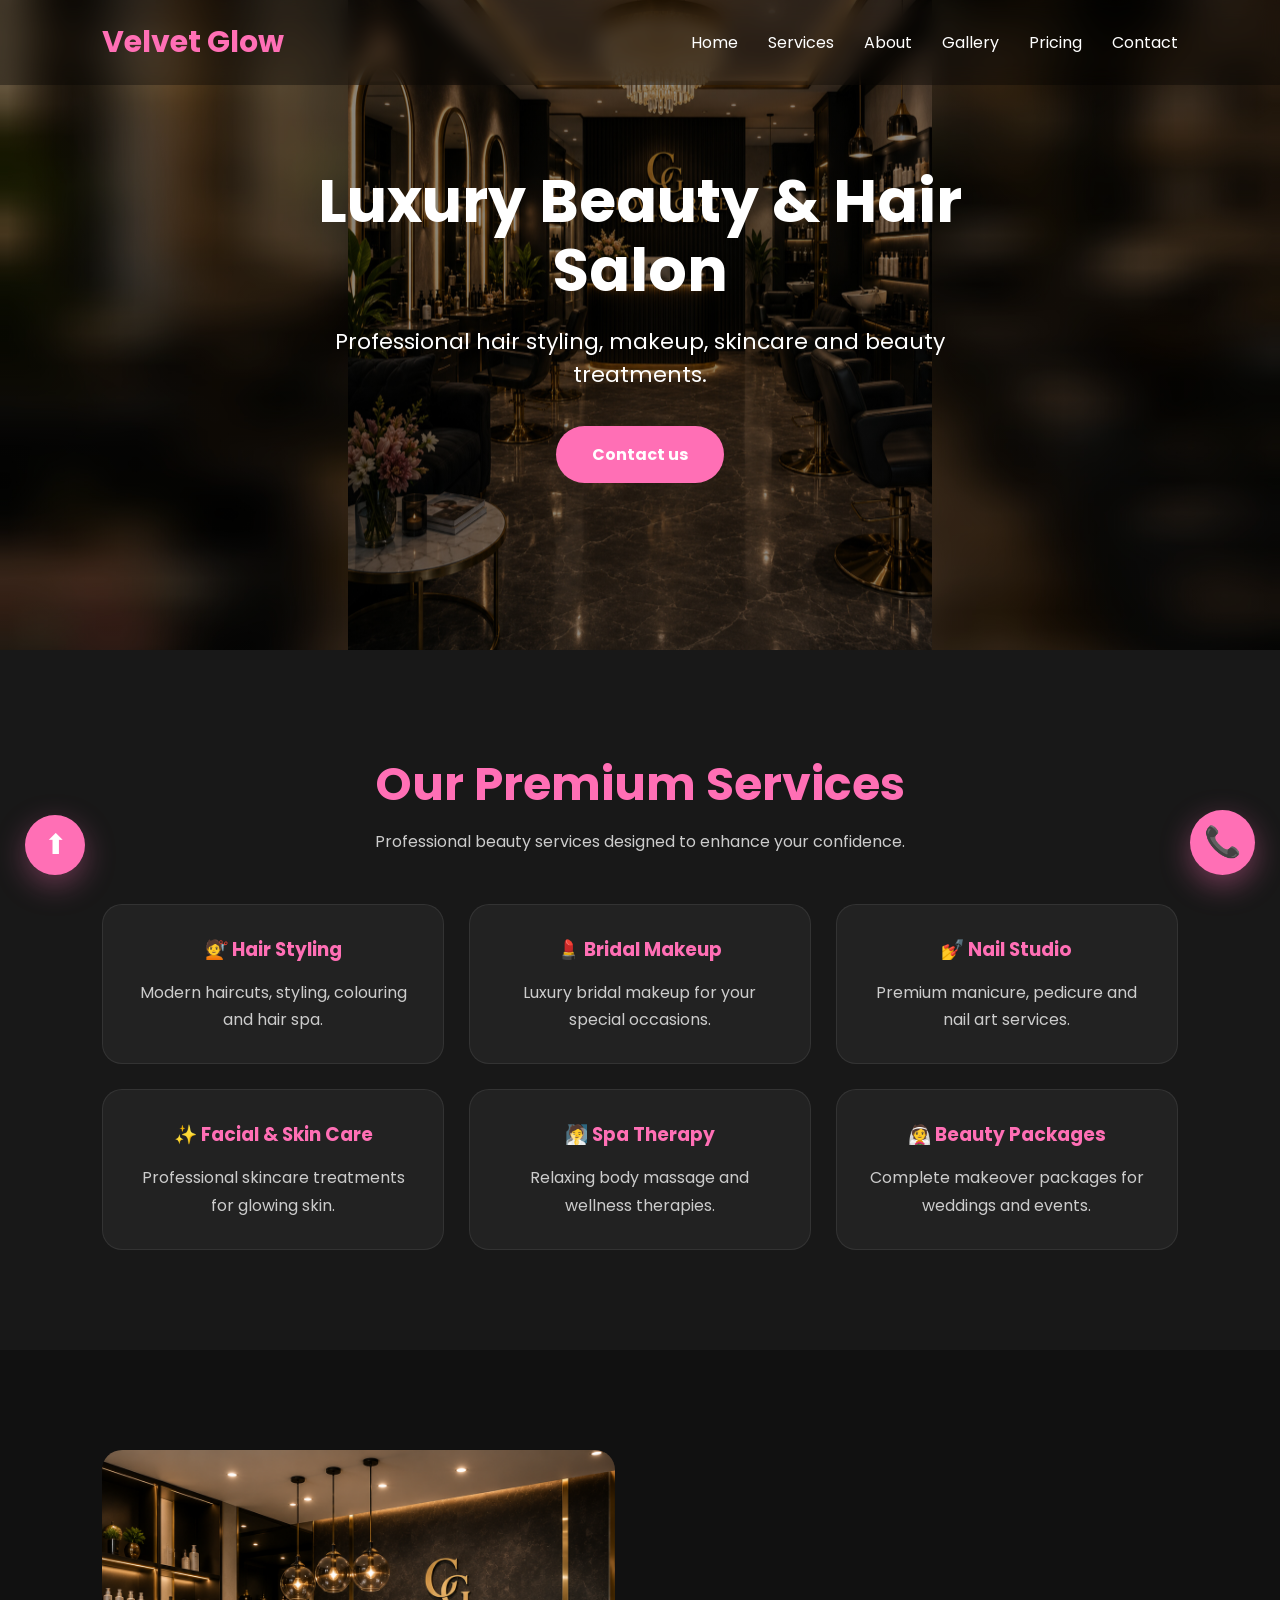
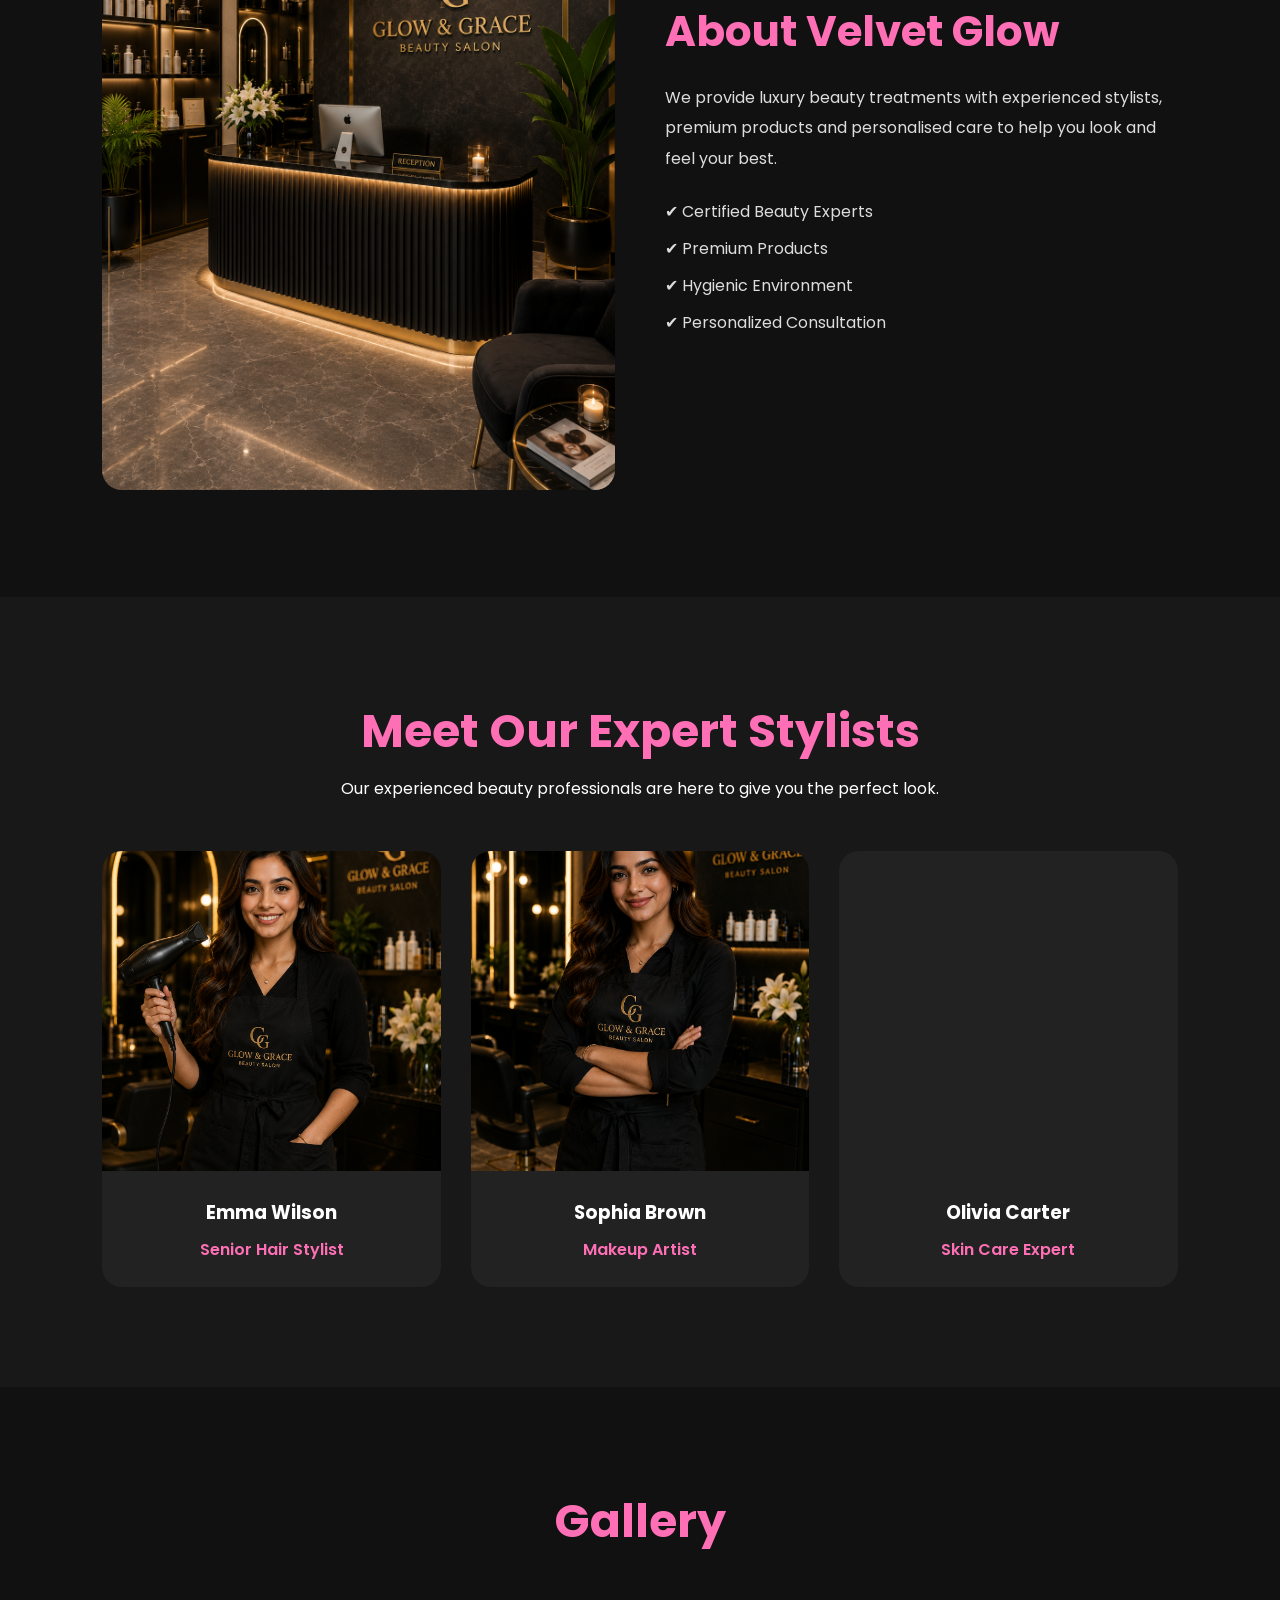
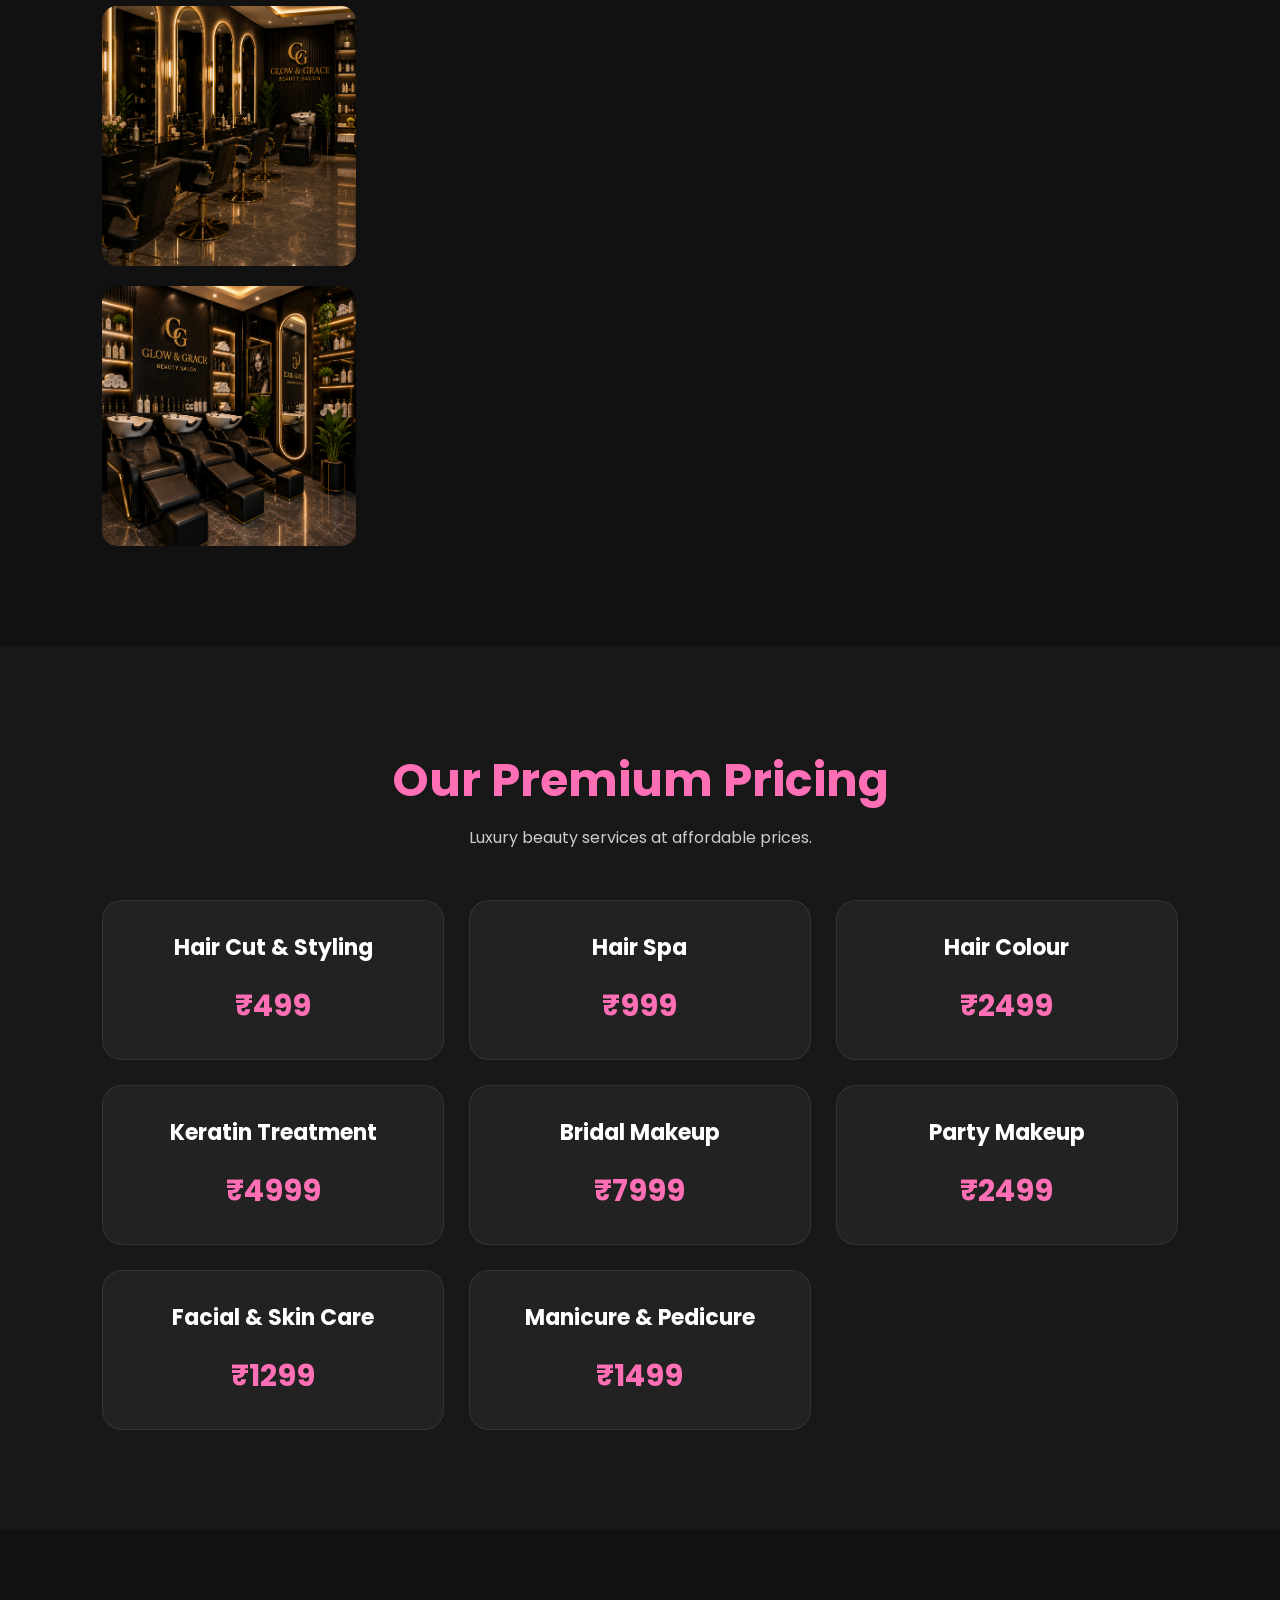
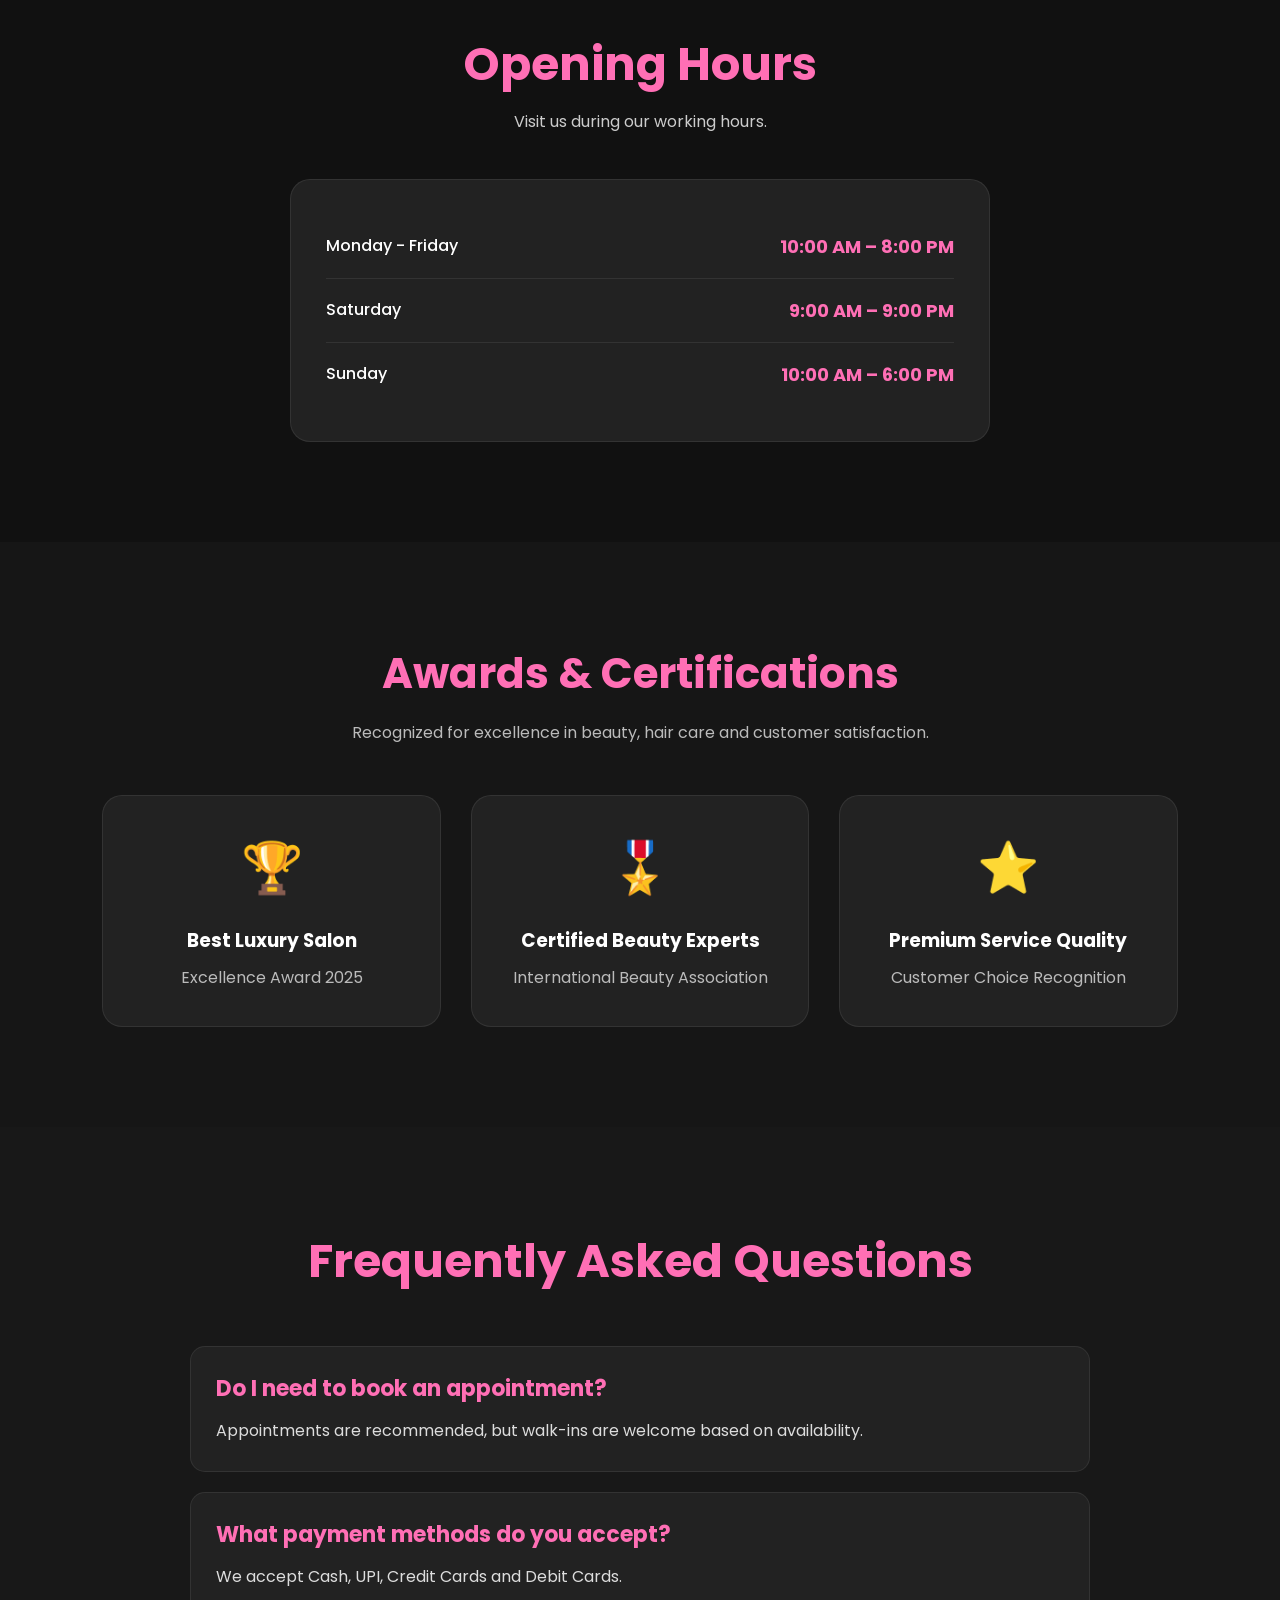
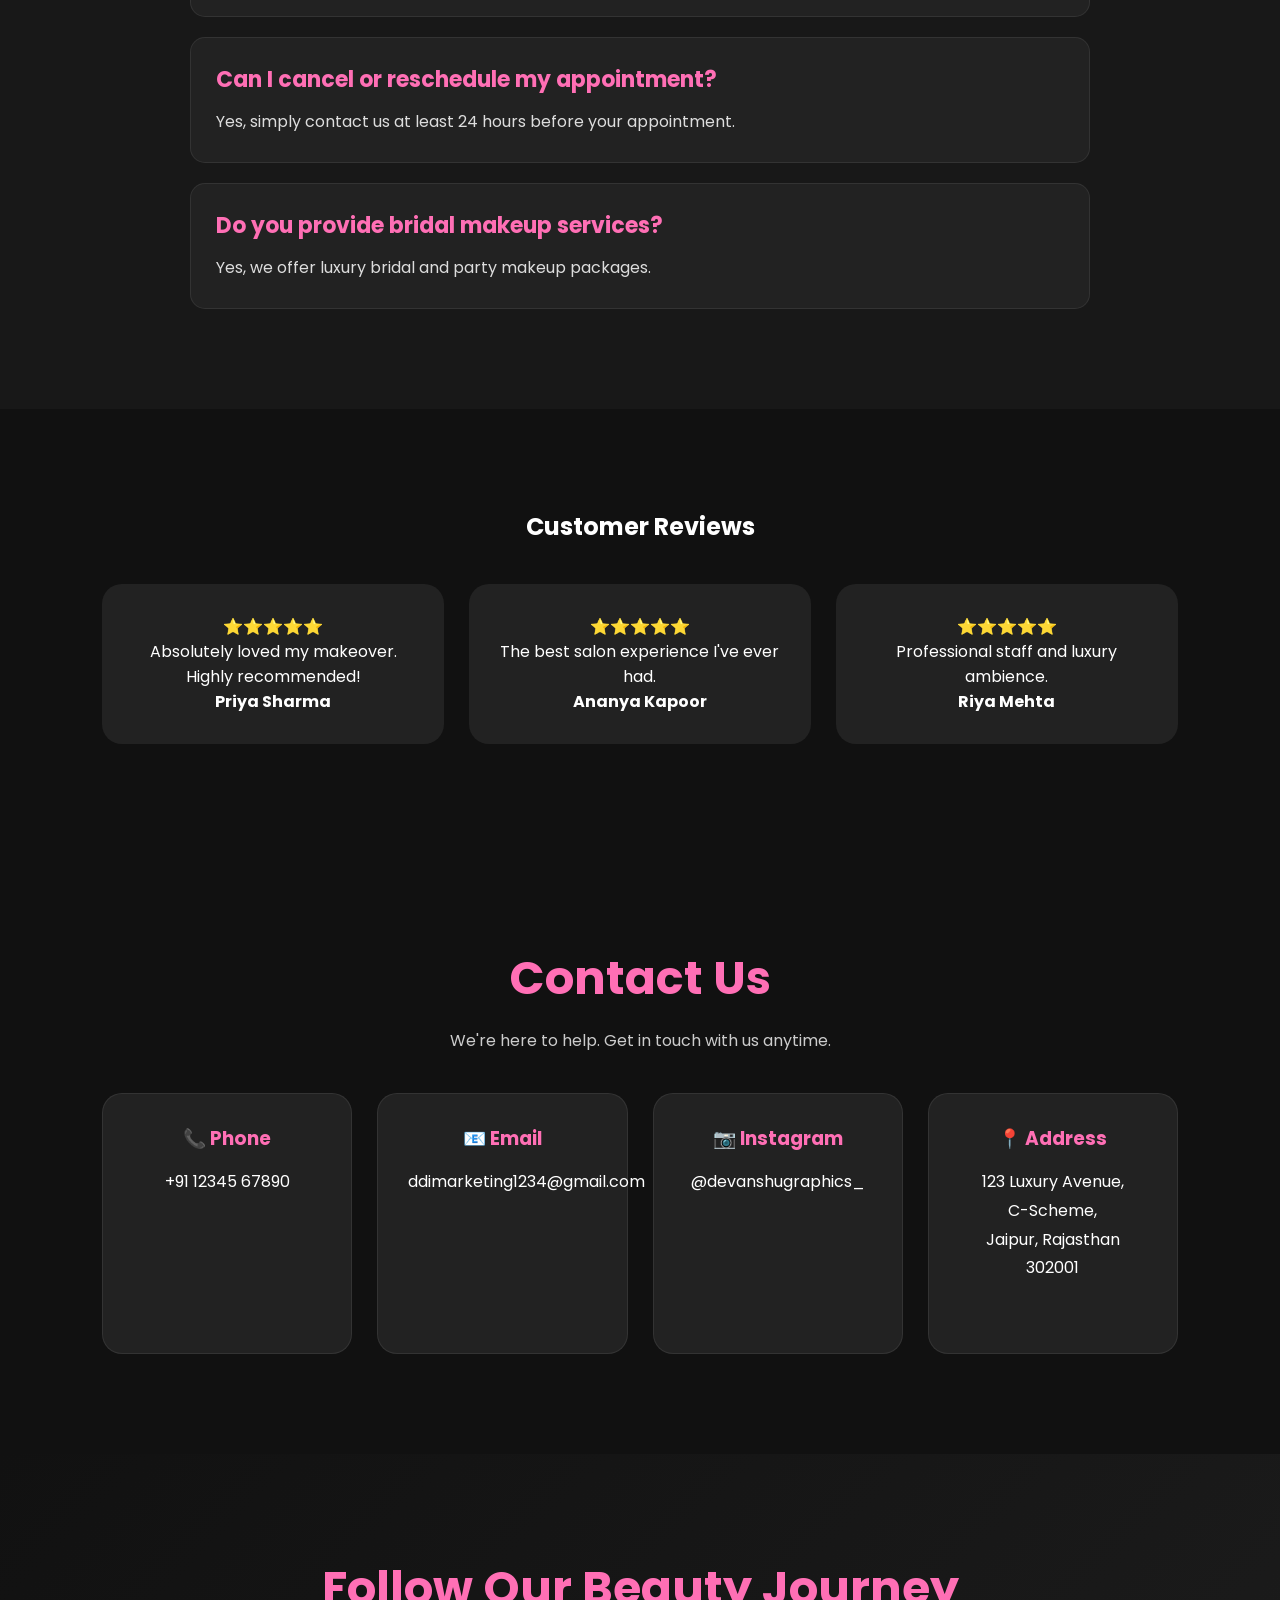
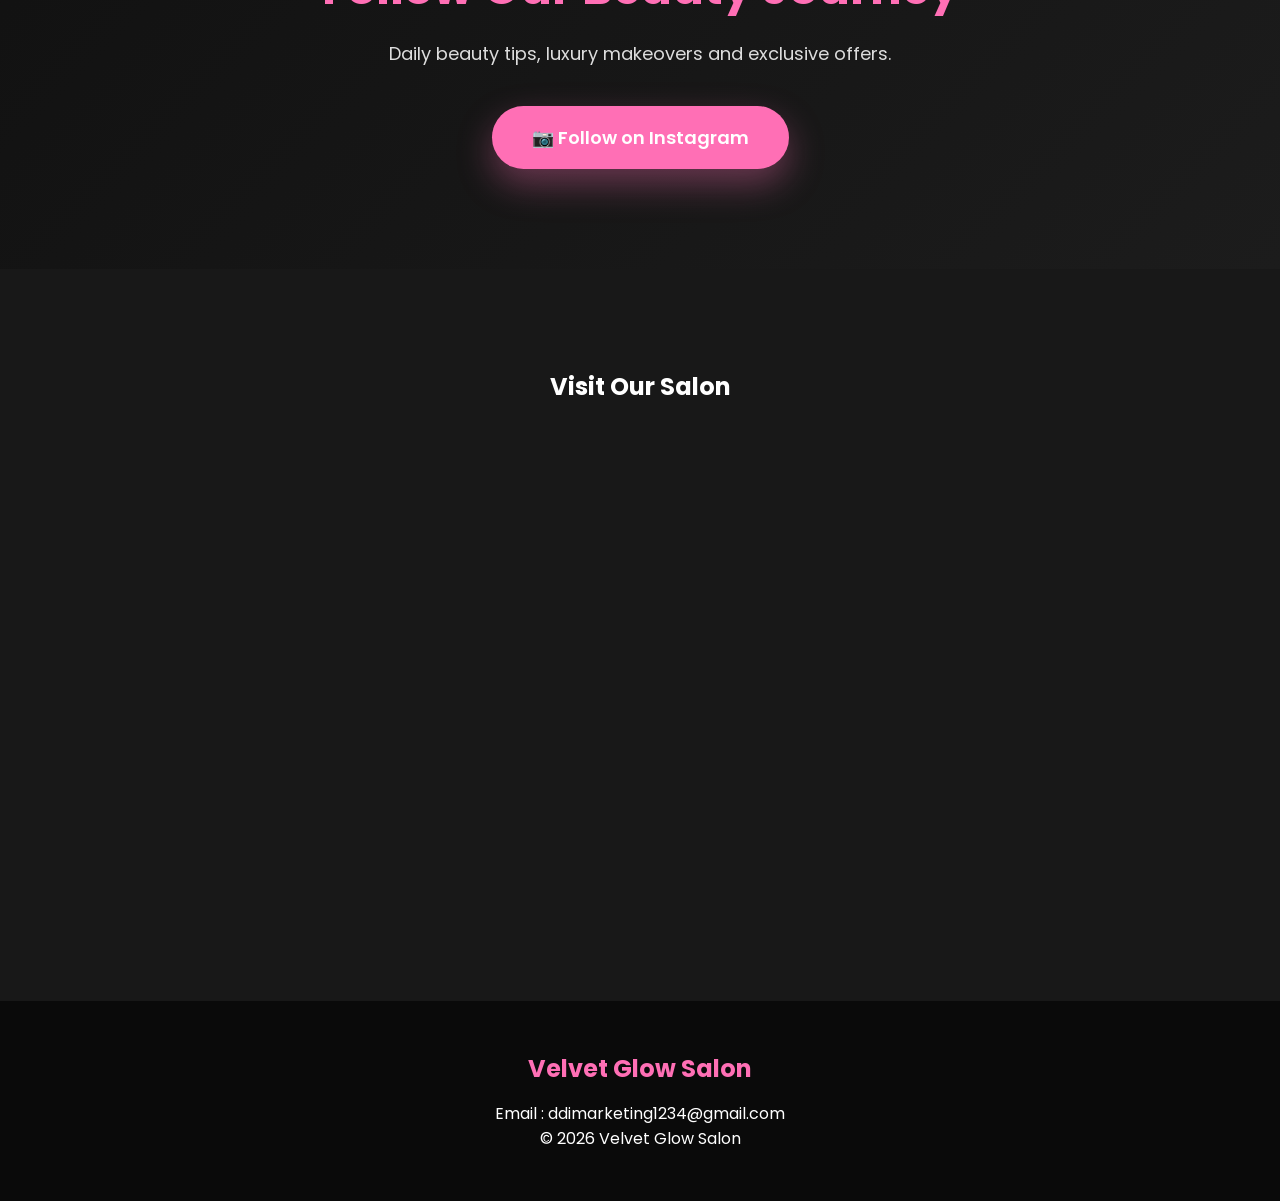
==== index.html @ 5b71fac5 "Add files via upload" ====
<!DOCTYPE html>
<html lang="en">

<head>

<link rel="stylesheet" href="https://unpkg.com/aos@2.3.4/dist/aos.css">

<meta charset="UTF-8">

<meta name="viewport" content="width=device-width, initial-scale=1.0">

<title>Velvet Glow Salon | Luxury Hair & Beauty Studio</title>

<meta name="description" content="Experience premium hair styling, beauty treatments, bridal makeup and skincare services at Velvet Glow Salon.">

<meta name="theme-color" content="#ff6fb5">

<link rel="stylesheet" href="style.css">

<link rel="preconnect" href="https://fonts.googleapis.com">

<link rel="preconnect" href="https://fonts.gstatic.com" crossorigin>

<link href="https://fonts.googleapis.com/css2?family=Poppins:wght@300;400;500;600;700&display=swap" rel="stylesheet">

<link rel="icon" type="image/png" href="images/logo.png">
<link rel="apple-touch-icon" href="images/logo.png">
</head>

<body>
<div id="progress-bar"></div>
<div id="loader">
    <div class="loader-content">
        <h1>Velvet Glow</h1>
        <span>Luxury Hair & Beauty Studio</span>
    </div>
</div>

<nav id="navbar">

<div class="logo"> Velvet Glow</div>

<div class="menu-toggle" id="menu-toggle">  ☰ 
</div>

<ul id="nav-links">

<li><a href="#home">Home</a></li>

<li><a href="#services">Services</a></li>

<li><a href="#about">About</a></li>

<li><a href="#gallery">Gallery</a></li>

<li><a href="#pricing">Pricing</a></li>

<li><a href="#contact">Contact</a></li>

</ul>

</nav>

<header class="hero" id="home" data-aos ="fade-in">
  
<div class="hero-content">

<h1>Luxury Beauty & Hair Salon</h1>

<p>

Professional hair styling, makeup, skincare and beauty treatments.

</p>

<a href="#contact" class="btn">

Contact us

</a>

</div>

</header>

<!-- SERVICES -->

<section class="services" id="services" data-aos="fade-up" >

<h2>Our Premium Services</h2>

<p>Professional beauty services designed to enhance your confidence.</p>

<div class="services-grid">

<div class="service-card">

<h3>💇 Hair Styling</h3>

<p>Modern haircuts, styling, colouring and hair spa.</p>

</div>

<div class="service-card">

<h3>💄 Bridal Makeup</h3>

<p>Luxury bridal makeup for your special occasions.</p>

</div>

<div class="service-card">

<h3>💅 Nail Studio</h3>

<p>Premium manicure, pedicure and nail art services.</p>

</div>

<div class="service-card">

<h3>✨ Facial & Skin Care</h3>

<p>Professional skincare treatments for glowing skin.</p>

</div>

<div class="service-card">

<h3>🧖 Spa Therapy</h3>

<p>Relaxing body massage and wellness therapies.</p>

</div>

<div class="service-card">

<h3>👰 Beauty Packages</h3>

<p>Complete makeover packages for weddings and events.</p>

</div>

</div>

</section>

<!-- ABOUT -->

<section class="about" id="about" data-aos="fade-right">

<div class="about-image">

<img src="images/about-salon.png" loading="lazy" alt="Salon Gallery" loading="lazy"
decoding="async">

</div>

<div class="about-content">

<h2>About Velvet Glow</h2>

<p>

We provide luxury beauty treatments with experienced stylists, premium products and personalised care to help you look and feel your best.

</p>

<ul>

<li>✔ Certified Beauty Experts</li>

<li>✔ Premium Products</li>

<li>✔ Hygienic Environment</li>

<li>✔ Personalized Consultation</li>

</ul>

</div>

</section>

<!-- STYLISTS -->

<section class="stylists" id="stylists" data-aos="zoom-in">

<h2>Meet Our Expert Stylists</h2>

<p>Our experienced beauty professionals are here to give you the perfect look.</p>

<div class="stylist-grid">

<div class="stylist-card">

<img src="images/stylist-1.png" loading="lazy" alt="Stylist" decoding="async">

<h3>Emma Wilson</h3>

<span>Senior Hair Stylist</span>

</div>

<div class="stylist-card">

<img src="images/stylist-2.png" loading="lazy" alt="Stylist" decoding="async">

<h3>Sophia Brown</h3>

<span>Makeup Artist</span>

</div>

<div class="stylist-card">

<img src="images/stylist-3.png" loading="lazy" alt="Stylist" decoding="async">

<h3>Olivia Carter</h3>

<span>Skin Care Expert</span>

</div>

</div>

</section>

<!-- GALLERY -->

<section class="gallery" id="gallery" data-aos="fade-up">

<h2>Gallery</h2>

<div class="gallery-grid">

<img src="images/gallery-1.png" loading="lazy"  alt="Hair" decoding="async">

<img src="images/gallery-2.png" loading="lazy" alt="Makeup" decoding="async">


<img src="images/gallery-3.png" loading="lazy" alt="Salon" decoding="async">

<img src="images/gallery-4.png" loading="lazy" alt="Beauty"  decoding="async">

<img src="images/gallery-5.png" loading="lazy" alt="Spa"  decoding="async">

<img src="images/gallery-6.png" loading="lazy" alt="Model"  decoding="async">

</div>

</section>


<!-- PRICE LIST -->

<section class="pricing" id="pricing">

<h2>Our Premium Pricing</h2>
<p>Luxury beauty services at affordable prices.</p>

<div class="pricing-grid">

<div class="price-card">
<h3>Hair Cut & Styling</h3>
<span>₹499</span>
</div>

<div class="price-card">
<h3>Hair Spa</h3>
<span>₹999</span>
</div>

<div class="price-card">
<h3>Hair Colour</h3>
<span>₹2499</span>
</div>

<div class="price-card">
<h3>Keratin Treatment</h3>
<span>₹4999</span>
</div>

<div class="price-card">
<h3>Bridal Makeup</h3>
<span>₹7999</span>
</div>

<div class="price-card">
<h3>Party Makeup</h3>
<span>₹2499</span>
</div>

<div class="price-card">
<h3>Facial & Skin Care</h3>
<span>₹1299</span>
</div>

<div class="price-card">
<h3>Manicure & Pedicure</h3>
<span>₹1499</span>
</div>

</div>

</section>

<!-- OPENING HOURS -->

<section class="hours" id="hours">

<h2>Opening Hours</h2>

<p>Visit us during our working hours.</p>

<div class="hours-box">

<div class="day">
<span>Monday - Friday</span>
<strong>10:00 AM – 8:00 PM</strong>
</div>

<div class="day">
<span>Saturday</span>
<strong>9:00 AM – 9:00 PM</strong>
</div>

<div class="day">
<span>Sunday</span>
<strong>10:00 AM – 6:00 PM</strong>
</div>

</div>

</section>

<!-- CERTIFICATIONS -->

<section class="certifications" id="certifications" data-aos="fade-up">

<h2>Awards & Certifications</h2>

<p>Recognized for excellence in beauty, hair care and customer satisfaction.</p>

<div class="certificate-grid">

<div class="certificate-card">
<div class="certificate-icon">🏆</div>
<h3>Best Luxury Salon</h3>
<p>Excellence Award 2025</p>
</div>

<div class="certificate-card">
<div class="certificate-icon">🎖️</div>
<h3>Certified Beauty Experts</h3>
<p>International Beauty Association</p>
</div>

<div class="certificate-card">
<div class="certificate-icon">⭐</div>
<h3>Premium Service Quality</h3>
<p>Customer Choice Recognition</p>
</div>

</div>

</section>

<!-- FAQ -->

<section class="faq" id="faq">

<h2>Frequently Asked Questions</h2>

<div class="faq-container">

<div class="faq-item">
<h3>Do I need to book an appointment?</h3>
<p>Appointments are recommended, but walk-ins are welcome based on availability.</p>
</div>

<div class="faq-item">
<h3>What payment methods do you accept?</h3>
<p>We accept Cash, UPI, Credit Cards and Debit Cards.</p>
</div>

<div class="faq-item">
<h3>Can I cancel or reschedule my appointment?</h3>
<p>Yes, simply contact us at least 24 hours before your appointment.</p>
</div>

<div class="faq-item">
<h3>Do you provide bridal makeup services?</h3>
<p>Yes, we offer luxury bridal and party makeup packages.</p>
</div>

</div>

</section>



<section class="reviews" id="reviews" data-aos="fade-up" >

<h2>Customer Reviews</h2>

<div class="review-grid">

<div class="review-card">

⭐⭐⭐⭐⭐

<p>Absolutely loved my makeover. Highly recommended!</p>

<h4>Priya Sharma</h4>

</div>

<div class="review-card">

⭐⭐⭐⭐⭐

<p>The best salon experience I've ever had.</p>

<h4>Ananya Kapoor</h4>

</div>

<div class="review-card">

⭐⭐⭐⭐⭐

<p>Professional staff and luxury ambience.</p>

<h4>Riya Mehta</h4>

</div>

</div>

</section>

<!-- CONTACT -->

<section class="contact" id="contact">

<h2>Contact Us</h2>

<p>We're here to help. Get in touch with us anytime.</p>

<div class="contact-box">

<div class="contact-card">
<h3>📞 Phone</h3>
<p>
<a href="tel:12345678910">
+91 12345 67890
</a>
</p>
</div>

<div class="contact-card">
<h3>📧 Email</h3>
<p>
<a href="mailto:ddimarketing1234@gmail.com">
ddimarketing1234@gmail.com
</a>
</p>
</div>

<div class="contact-card">
<h3>📷 Instagram</h3>
<p>
<a href="https://instagram.com/devanshugraphics_" target="_blank">
@devanshugraphics_
</a>
</p>
</div>

<div class="contact-card">
<h3>📍 Address</h3>
<p>
<a href="https://map.google.com/?q=New+Delhi" target="_blank">
123 Luxury Avenue,<br>
C-Scheme,<br>
Jaipur, Rajasthan 302001
</a>
</p>
</div>

</div>

</section>


<!-- INSTAGRAM CTA -->

<section class="instagram">

<h2>Follow Our Beauty Journey</h2>

<p>
Daily beauty tips, luxury makeovers and exclusive offers.
</p>

<a href="https://instagram.com/devanshugraphics_" target="_blank" class="insta-btn">

📷 Follow on Instagram

</a>

</section>

<section class="location" id="location" data-aos="fade-up">

<h2>Visit Our Salon</h2>

<iframe

src="https://www.google.com/maps?q=New+Delhi&output=embed"

loading="lazy">

</iframe>

</section>

<footer>

<h2>Velvet Glow Salon</h2>

<p>Email : ddimarketing1234@gmail.com</p>

<p>© 2026 Velvet Glow Salon</p>

</footer>



<script src="script.js"></script>

<!-- Floating Call Button -->

<a href="tel:12345678910" class="call-float">

📞

</a>


<a href="#" class="top-btn">
⬆
</a>

<script src="https://unpkg.com/aos@2.3.4/dist/aos.js"></script>

<script>
AOS.init({
duration:1000,
once:true,
offset:100
});
</script>
<div class="cursor-glow"></div>


</body>

</html>
---- style.css ----
*{
margin:0;
padding:0;
box-sizing:border-box;
font-family:'Poppins',sans-serif;
}

html{
scroll-behavior:smooth;
}

body{
background:#111;
color:#fff;
}

nav{
position:fixed;
top:0;
left:0;
width:100%;
display:flex;
justify-content:space-between;
align-items:center;
padding:20px 8%;
background:rgba(0,0,0,.35);
backdrop-filter:blur(10px);
z-index:999;

nav ul li a.active{
color:#ff6fb5;
font-weight:600;
}
}

.logo{
font-size:30px;
font-weight:700;
color:#ff6fb5;
}

nav ul{
display:flex;
list-style:none;
gap:30px;
}

nav a{
color:#fff;
text-decoration:none;
transition:.3s;
}

nav a:hover{
color:#ff6fb5;
}

.hero{
    position:relative;
    height:650px;
    display:flex;
    justify-content:center;
    align-items:center;
    text-align:center;
    background:
        linear-gradient(rgba(0,0,0,.45),rgba(0,0,0,.45)),
        url("images/hero-bg.jpg");
    background-size:cover;
    background-position:center;
    background-repeat:no-repeat;
}

.hero-content{
    position:relative;
    z-index:2;
    width:90%;
    max-width:700px;
    margin:auto;
    text-align:center;
}

.hero h1{
    font-size:60px;
    line-height:1.15;
    margin-bottom:20px;
}
@media (max-width:768px){

.hero{
    padding-top:120px;
    min-height:100vh;
}

.hero h1{
    font-size:48px;
}

.hero p{
    font-size:18px;
}

nav{
    padding:15px 5%;
}

}
.hero p{
font-size:22px;
max-width:700px;
margin:auto;
margin-bottom:35px;
}

.btn{
display:inline-block;
padding:16px 36px;
background:#ff6fb5;
color:#fff;
text-decoration:none;
border-radius:50px;
font-weight:700;
transition:.3s;
}

.btn:hover{
transform:translateY(-5px);
}
/* SERVICES */

.services{
padding:100px 8%;
background:#181818;
text-align:center;
}

.services h2{
font-size:46px;
color:#ff6fb5;
margin-bottom:10px;
}

.services p{
color:#ccc;
margin-bottom:50px;
}

.services-grid{
display:grid;
grid-template-columns:repeat(auto-fit,minmax(280px,1fr));
gap:25px;
}

.service-card{
background:#222;
padding:30px;
border-radius:20px;
transition:.35s;
border:1px solid rgba(255,255,255,.08);
}

.service-card:hover{
transform:translateY(-10px);
box-shadow:0 15px 35px rgba(255,111,181,.25);
}

.service-card h3{
color:#ff6fb5;
margin-bottom:15px;
}

.service-card p{
color:#ccc;
line-height:1.7;
margin:0;
}

/* ABOUT */

.about{
padding:100px 8%;
display:grid;
grid-template-columns:repeat(auto-fit,minmax(350px,1fr));
gap:50px;
align-items:center;
background:#111;
}

.about-image img{
width:100%;
border-radius:20px;
}

.about-content h2{
font-size:42px;
color:#ff6fb5;
margin-bottom:20px;
}

.about-content p{
line-height:1.9;
color:#ddd;
margin-bottom:25px;
}

.about-content ul{
list-style:none;
padding:0;
}

.about-content li{
margin:12px 0;
color:#ddd;
}
/* STYLISTS */

.stylists{
padding:100px 8%;
background:#181818;
text-align:center;
}

.stylists h2{
font-size:46px;
color:#ff6fb5;
margin-bottom:10px;
}

.stylist-grid{
display:grid;
grid-template-columns:repeat(auto-fit,minmax(280px,1fr));
gap:30px;
margin-top:50px;
}

.stylist-card{
background:#222;
border-radius:20px;
overflow:hidden;
transition:.35s;
}

.stylist-card:hover{
transform:translateY(-10px);
}

.stylist-card img{
width:100%;
height:320px;
object-fit:cover;
}

.stylist-card h3{
margin-top:20px;
}

.stylist-card span{
display:block;
margin:10px 0 25px;
color:#ff6fb5;
font-weight:600;
}/* GALLERY */

.gallery{
padding:100px 8%;
background:#111;
text-align:center;
}

.gallery h2{
font-size:46px;
color:#ff6fb5;
margin-bottom:50px;
}

.gallery-grid{
display:grid;
grid-template-columns:repeat(auto-fit,minmax(250px,1fr));
gap:20px;
}

.gallery-grid img{
width:100%;
height:260px;
object-fit:cover;
border-radius:15px;
cursor:pointer;
transition:.35s;
}

.gallery-grid img:hover{
transform:scale(1.05);
}

/* REVIEWS */

.reviews{
padding:100px 8%;
background:#111;
text-align:center;
}

.review-grid{
display:grid;
grid-template-columns:repeat(auto-fit,minmax(280px,1fr));
gap:25px;
margin-top:40px;
}

.review-card{
background:#222;
padding:30px;
border-radius:20px;
transition:.3s;
}

.review-card:hover{
transform:translateY(-8px);
}

/* MAP */

.location{
padding:100px 8%;
background:#181818;
text-align:center;
}

.location iframe{
width:100%;
height:450px;
border:none;
border-radius:20px;
margin-top:40px;
}

/* FOOTER */

footer{
padding:50px;
background:#0a0a0a;
text-align:center;
}

footer h2{
color:#ff6fb5;
margin-bottom:15px;
}

/* ===========================
   RESPONSIVE DESIGN
=========================== */

@media (max-width:768px){

nav{
    padding:15px 5%;
}

.logo{
    font-size:22px;
}

nav ul{
    gap:18px;
    font-size:15px;
}

.hero{
    min-height:100vh;
    padding:120px 20px 60px;
}

.hero-content{
    width:100%;
    max-width:100%;
    position:relative;
    z-index:2;
}

.hero h1{
    font-size:52px;
    line-height:1.15;
    margin-bottom:20px;
}

.hero p{
    font-size:20px;
    line-height:1.6;
    margin-bottom:30px;
}

.btn{
    padding:15px 35px;
    font-size:18px;
}

.services,
.about,
.stylists,
.gallery,
.reviews,
.location{
    padding:70px 20px;
}

.services h2,
.about-content h2,
.stylists h2,
.gallery h2,


.about{
    grid-template-columns:1fr;
}

.about-image{
    order:-1;
}

.stylist-card img{
    height:300px;
}

.location iframe{
    height:300px;
}

footer{
    padding:40px 20px;
}

}

/* Extra Small Phones */

@media (max-width:480px){

.logo{
    font-size:18px;
}

nav ul{
    gap:10px;
    font-size:13px;
}

.hero{
    padding-top:110px;
}

.hero h1{
    font-size:42px;
}

.hero p{
    font-size:18px;
}

.btn{
    width:100%;
    max-width:320px;
}

.services h2,
.about-content h2,
.stylists h2,
.gallery h2,




.review-grid,
.gallery-grid,
.services-grid,
.stylist-grid{
    grid-template-columns:1fr;
}

}

/* HAMBURGER MENU */

.menu-toggle{
    display:none;
    font-size:32px;
    color:#fff;
    cursor:pointer;
}

@media(max-width:768px){

nav{
    padding:18px 5%;
}

.menu-toggle{
    display:block;
}

nav ul{
    position:absolute;
    top:75px;
    left:0;
    width:100%;
    background:#111;
    flex-direction:column;
    align-items:center;
    gap:25px;
    padding:30px 0;
    display:none;
}

nav ul.active{
    display:flex;
}

nav ul li{
    width:100%;
    text-align:center;
}

nav ul li a{
    display:block;
    padding:10px;
}

}

/* PRICE LIST */

.pricing{
padding:100px 8%;
background:#181818;
text-align:center;
}

.pricing h2{
font-size:46px;
color:#ff6fb5;
margin-bottom:10px;
}

.pricing p{
color:#ccc;
margin-bottom:50px;
}

.pricing-grid{
display:grid;
grid-template-columns:repeat(auto-fit,minmax(260px,1fr));
gap:25px;
}

.price-card{
background:#222;
padding:30px;
border-radius:20px;
border:1px solid rgba(255,255,255,.08);
transition:.35s;
}

.price-card:hover{
transform:translateY(-10px);
box-shadow:0 15px 35px rgba(255,111,181,.25);
}

.price-card h3{
color:#fff;
font-size:22px;
margin-bottom:20px;
}

.price-card span{
display:inline-block;
font-size:30px;
font-weight:700;
color:#ff6fb5;
}
/* OPENING HOURS */

.hours{
padding:100px 8%;
background:#111;
text-align:center;
}

.hours h2{
font-size:46px;
color:#ff6fb5;
margin-bottom:10px;
}

.hours p{
color:#ccc;
margin-bottom:45px;
}

.hours-box{
max-width:700px;
margin:auto;
background:#222;
padding:35px;
border-radius:20px;
border:1px solid rgba(255,255,255,.08);
}

.day{
display:flex;
justify-content:space-between;
padding:18px 0;
border-bottom:1px solid rgba(255,255,255,.08);
}

.day:last-child{
border-bottom:none;
}

.day span{
color:#fff;
font-weight:500;
}

.day strong{
color:#ff6fb5;
font-size:18px;
}

/* Floating Call Button */

.call-float{

position:fixed;

right:25px;

bottom:25px;

width:65px;

height:65px;

background:#ff6fb5;

color:#fff;

border-radius:50%;

display:flex;

justify-content:center;

align-items:center;

font-size:30px;

text-decoration:none;

box-shadow:0 10px 30px rgba(255,111,181,.4);

z-index:9999;

transition:.3s;

animation:float 2s infinite;

}

.call-float:hover{

transform:scale(1.12);

background:#ff4fa3;

}

@keyframes float{

0%{transform:translateY(0);}

50%{transform:translateY(-8px);}

100%{transform:translateY(0);}

}

/* FAQ */

.faq{
padding:100px 8%;
background:#181818;
text-align:center;
}

.faq h2{
font-size:46px;
color:#ff6fb5;
margin-bottom:50px;
}

.faq-container{
max-width:900px;
margin:auto;
display:flex;
flex-direction:column;
gap:20px;
}

.faq-item{
background:#222;
padding:25px;
border-radius:15px;
text-align:left;
border:1px solid rgba(255,255,255,.08);
transition:.3s;
}

.faq-item:hover{
transform:translateY(-5px);
box-shadow:0 15px 35px rgba(255,111,181,.25);
}

.faq-item h3{
color:#ff6fb5;
margin-bottom:12px;
font-size:22px;
}

.faq-item p{
color:#ddd;
line-height:1.8;
}

/* INSTAGRAM CTA */

.instagram{
padding:100px 8%;
background:linear-gradient(135deg,#111,#1c1c1c);
text-align:center;
}

.instagram h2{
font-size:46px;
color:#ff6fb5;
margin-bottom:15px;
}

.instagram p{
color:#ddd;
font-size:18px;
max-width:650px;
margin:auto;
margin-bottom:35px;
line-height:1.8;
}

.insta-btn{

display:inline-block;
padding:18px 40px;
background:#ff6fb5;
color:#fff;
text-decoration:none;
font-size:18px;
font-weight:600;
border-radius:50px;
transition:.3s;
box-shadow:0 15px 35px rgba(255,111,181,.35);

}

.insta-btn:hover{

background:#ff4fa3;
transform:translateY(-5px);

}


/* Back To Top */

.top-btn{

position:fixed;

left:25px;

bottom:25px;

width:60px;

height:60px;

background:#ff6fb5;

color:#fff;

border-radius:50%;

display:flex;

justify-content:center;

align-items:center;

font-size:28px;

text-decoration:none;

box-shadow:0 10px 30px rgba(255,111,181,.35);

z-index:999;

transition:.3s;

}

.top-btn:hover{

transform:translateY(-6px);

background:#ff4fa3;

}

.btn{

animation:pulse 2s infinite;

}

@keyframes pulse{

0%{
transform:scale(1);
}

50%{
transform:scale(1.05);
}

100%{
transform:scale(1);
}

}
::-webkit-scrollbar{

width:10px;

}

::-webkit-scrollbar-track{

background:#111;

}

::-webkit-scrollbar-thumb{

background:#ff6fb5;

border-radius:50px;

}

::-webkit-scrollbar-thumb:hover{

background:#ff4fa3;

}
img{

transition:.4s;

}

img:hover{

transform:scale(1.02);

}

/* CONTACT */

.contact{
padding:100px 8%;
background:#111;
text-align:center;
}

.contact h2{
font-size:46px;
color:#ff6fb5;
margin-bottom:15px;
}

.contact p{
color:#ccc;
margin-bottom:40px;
}

.contact-box{
display:grid;
grid-template-columns:repeat(auto-fit,minmax(250px,1fr));
gap:25px;
}

.contact-card{
background:#222;
padding:30px;
border-radius:20px;
transition:.3s;
border:1px solid rgba(255,255,255,.08);
}

.contact-card:hover{
transform:translateY(-8px);
box-shadow:0 15px 35px rgba(255,111,181,.25);
}

.contact-card h3{
color:#ff6fb5;
margin-bottom:15px;
}

.contact-card a{
color:#fff;
text-decoration:none;
line-height:1.8;
transition:.3s;
}

.contact-card a:hover{
color:#ff6fb5;
}
/* CERTIFICATIONS */

.certifications{
padding:100px 8%;
background:#161616;
text-align:center;
}

.certifications h2{
font-size:42px;
color:#ff6fb5;
margin-bottom:15px;
}

.certifications p{
color:#bbb;
margin-bottom:50px;
}

.certificate-grid{
display:grid;
grid-template-columns:repeat(auto-fit,minmax(260px,1fr));
gap:30px;
}

.certificate-card{
background:#222;
padding:35px 25px;
border-radius:20px;
transition:.4s;
border:1px solid rgba(255,255,255,.08);
}

.certificate-card:hover{
transform:translateY(-10px);
box-shadow:0 15px 35px rgba(255,111,181,.25);
}

.certificate-icon{
font-size:50px;
margin-bottom:20px;
}

.certificate-card h3{
color:#fff;
margin-bottom:10px;
}

.certificate-card p{
color:#bbb;
margin:0;
line-height:1.6;
}

/* ===== Custom Scrollbar ===== */

::-webkit-scrollbar{
    width:12px;
}

::-webkit-scrollbar-track{
    background:#111;
}

::-webkit-scrollbar-thumb{
    background:linear-gradient(180deg,#ff6fb5,#ff2d95);
    border-radius:20px;
    border:2px solid #111;
}

::-webkit-scrollbar-thumb:hover{
    background:linear-gradient(180deg,#ff2d95,#ff6fb5);
}

html{
    scrollbar-width:thin;
    scrollbar-color:#ff6fb5 #111;
}
/* Page Loader */

#loader{
position:fixed;
top:0;
left:0;
width:100%;
height:100%;
background:#111;
display:flex;
justify-content:center;
align-items:center;
z-index:99999;
transition:opacity .6s ease;
}

.loader-content{
text-align:center;
}

.loader-content h1{
color:#ff6fb5;
font-size:48px;
margin-bottom:10px;
}

.loader-content span{
color:#fff;
letter-spacing:2px;
font-size:16px;
}

/* Scroll Progress Bar */

#progress-bar{
position:fixed;
top:0;
left:0;
width:0%;
height:4px;
background:linear-gradient(90deg,#ff6fb5,#ff2d95);
z-index:99999;
transition:width .1s linear;
}
#nav-links a{
position:relative;
transition:.3s;
}

#nav-links a::after{
content:"";
position:absolute;
left:0;
bottom:-6px;
width:0%;
height:2px;
background:#ff6fb5;
transition:.3s ease;
}

#nav-links a:hover::after{
width:100%;
}

#nav-links a:hover{
color:#ff6fb5;
}
.cursor-glow{
position:fixed;
width:180px;
height:180px;
border-radius:50%;
background:rgba(255,111,181,.12);
filter:blur(60px);
pointer-events:none;
transform:translate(-50%,-50%);
z-index:999;
display:none;
}
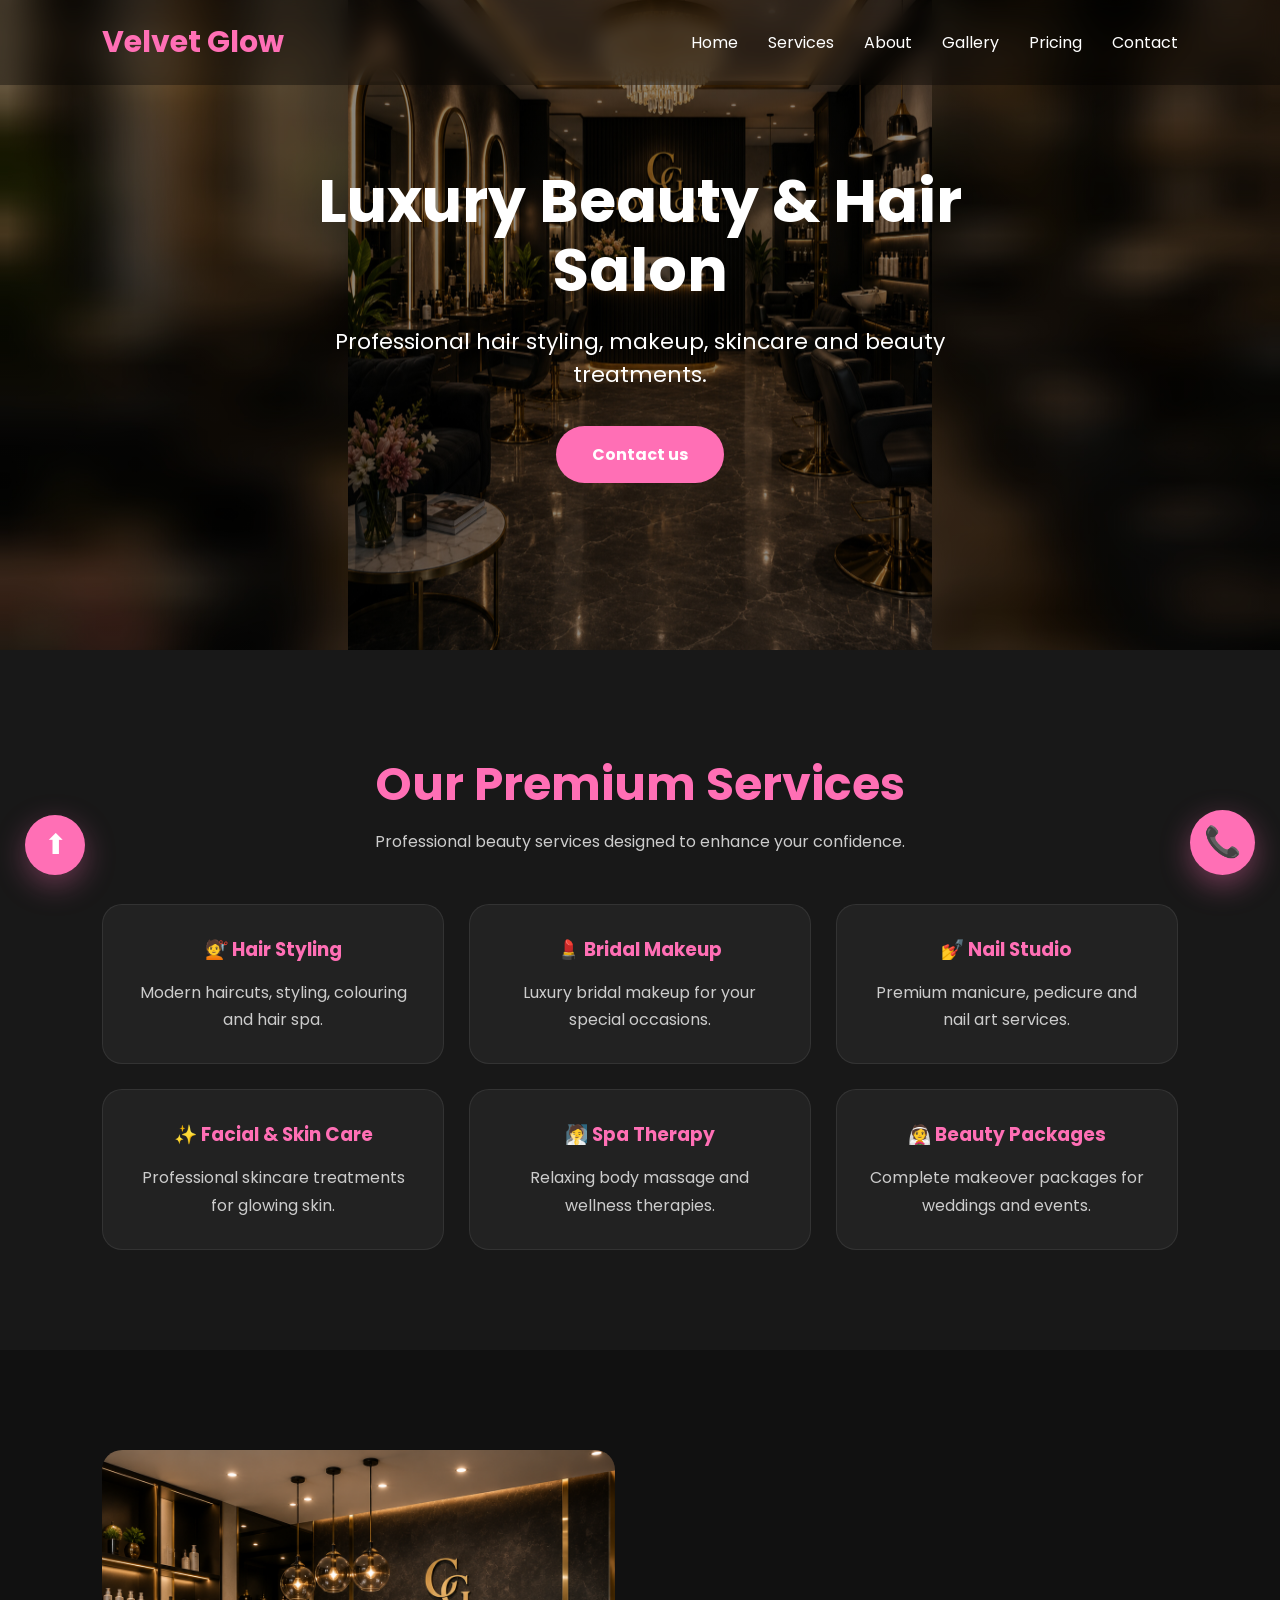
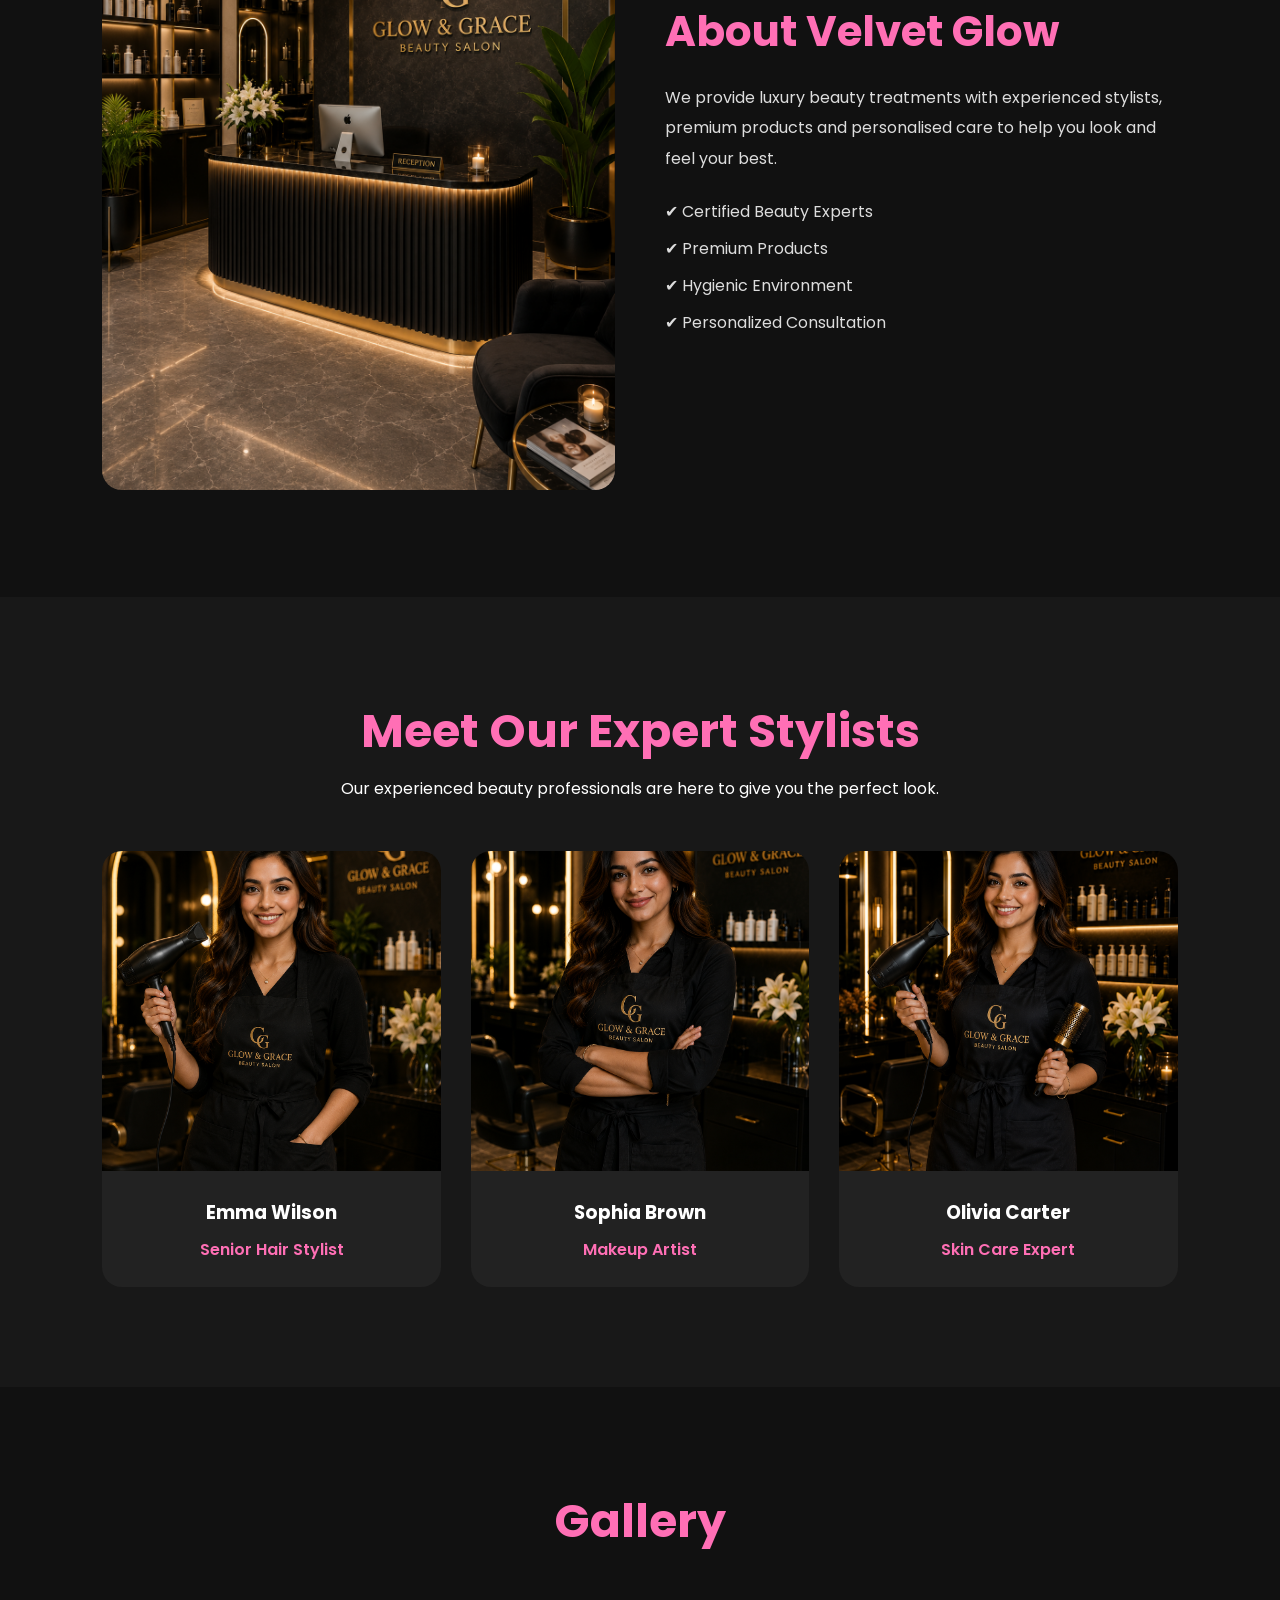
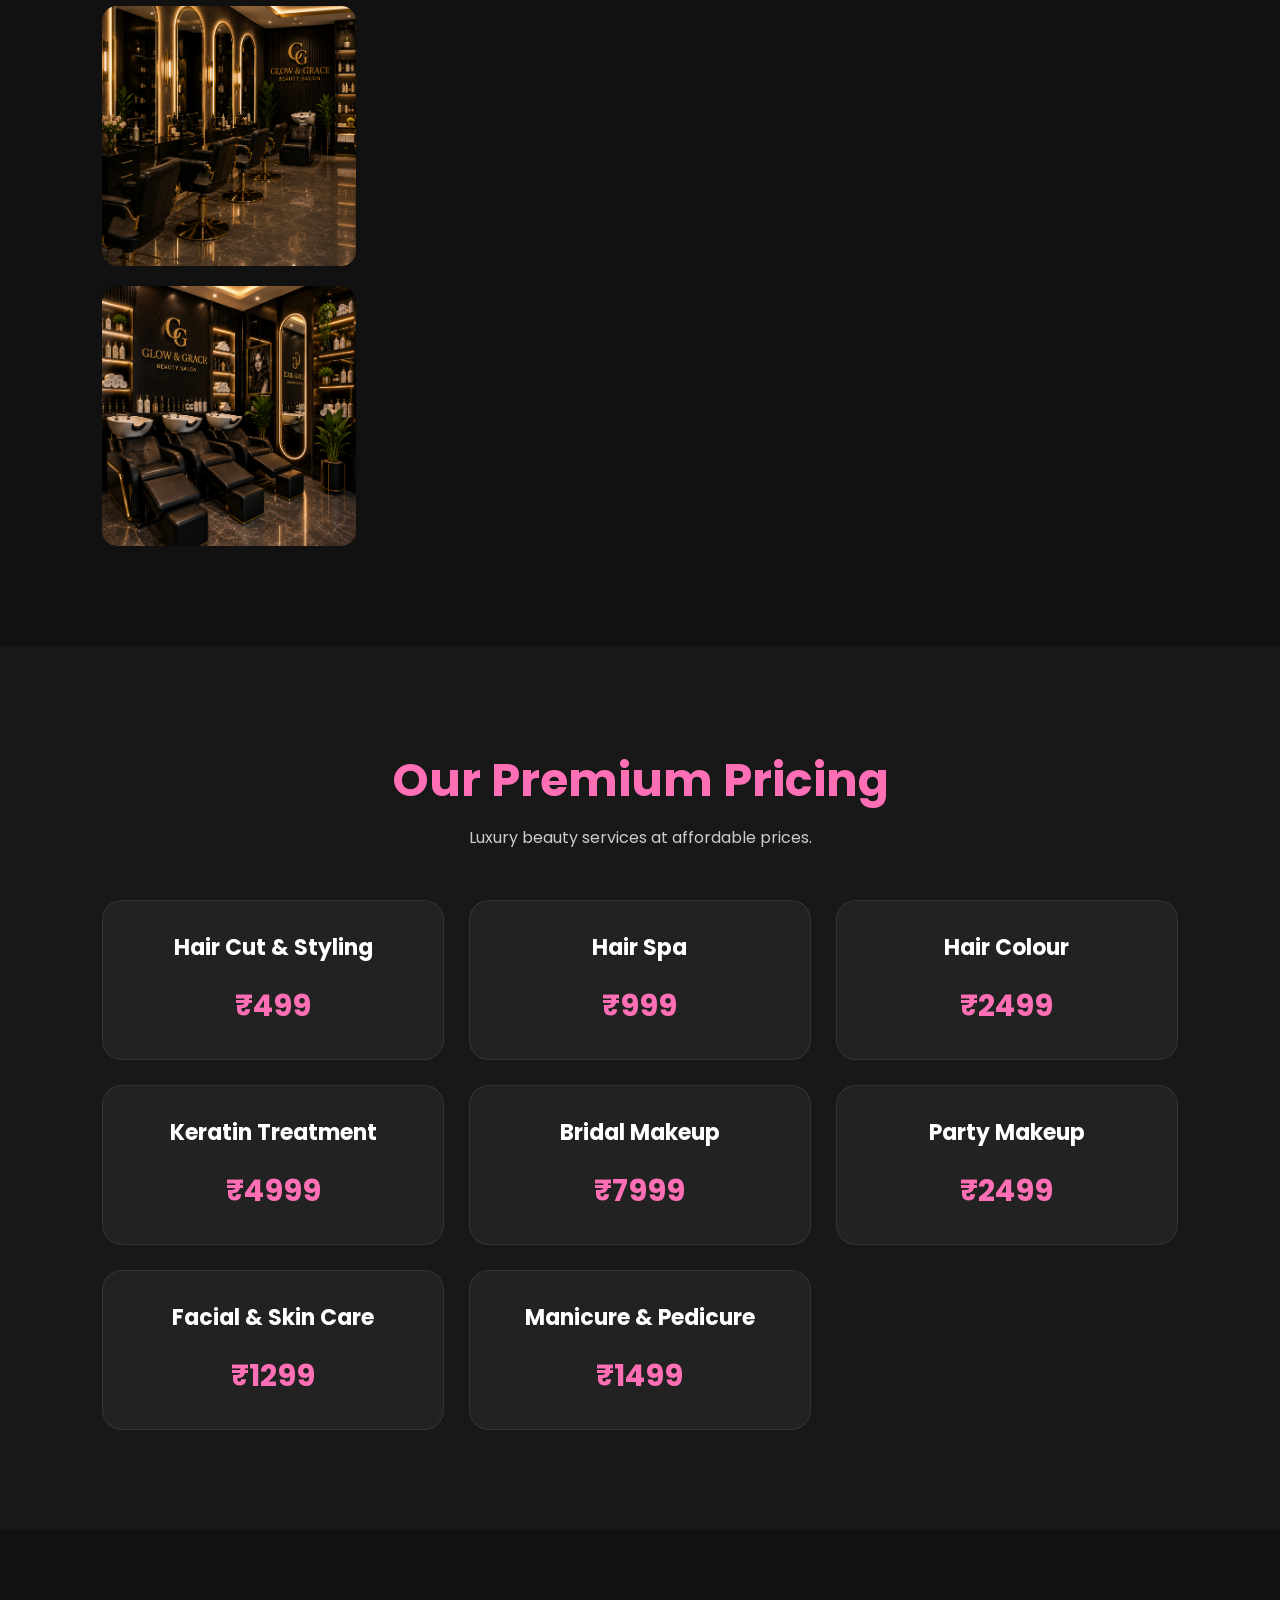
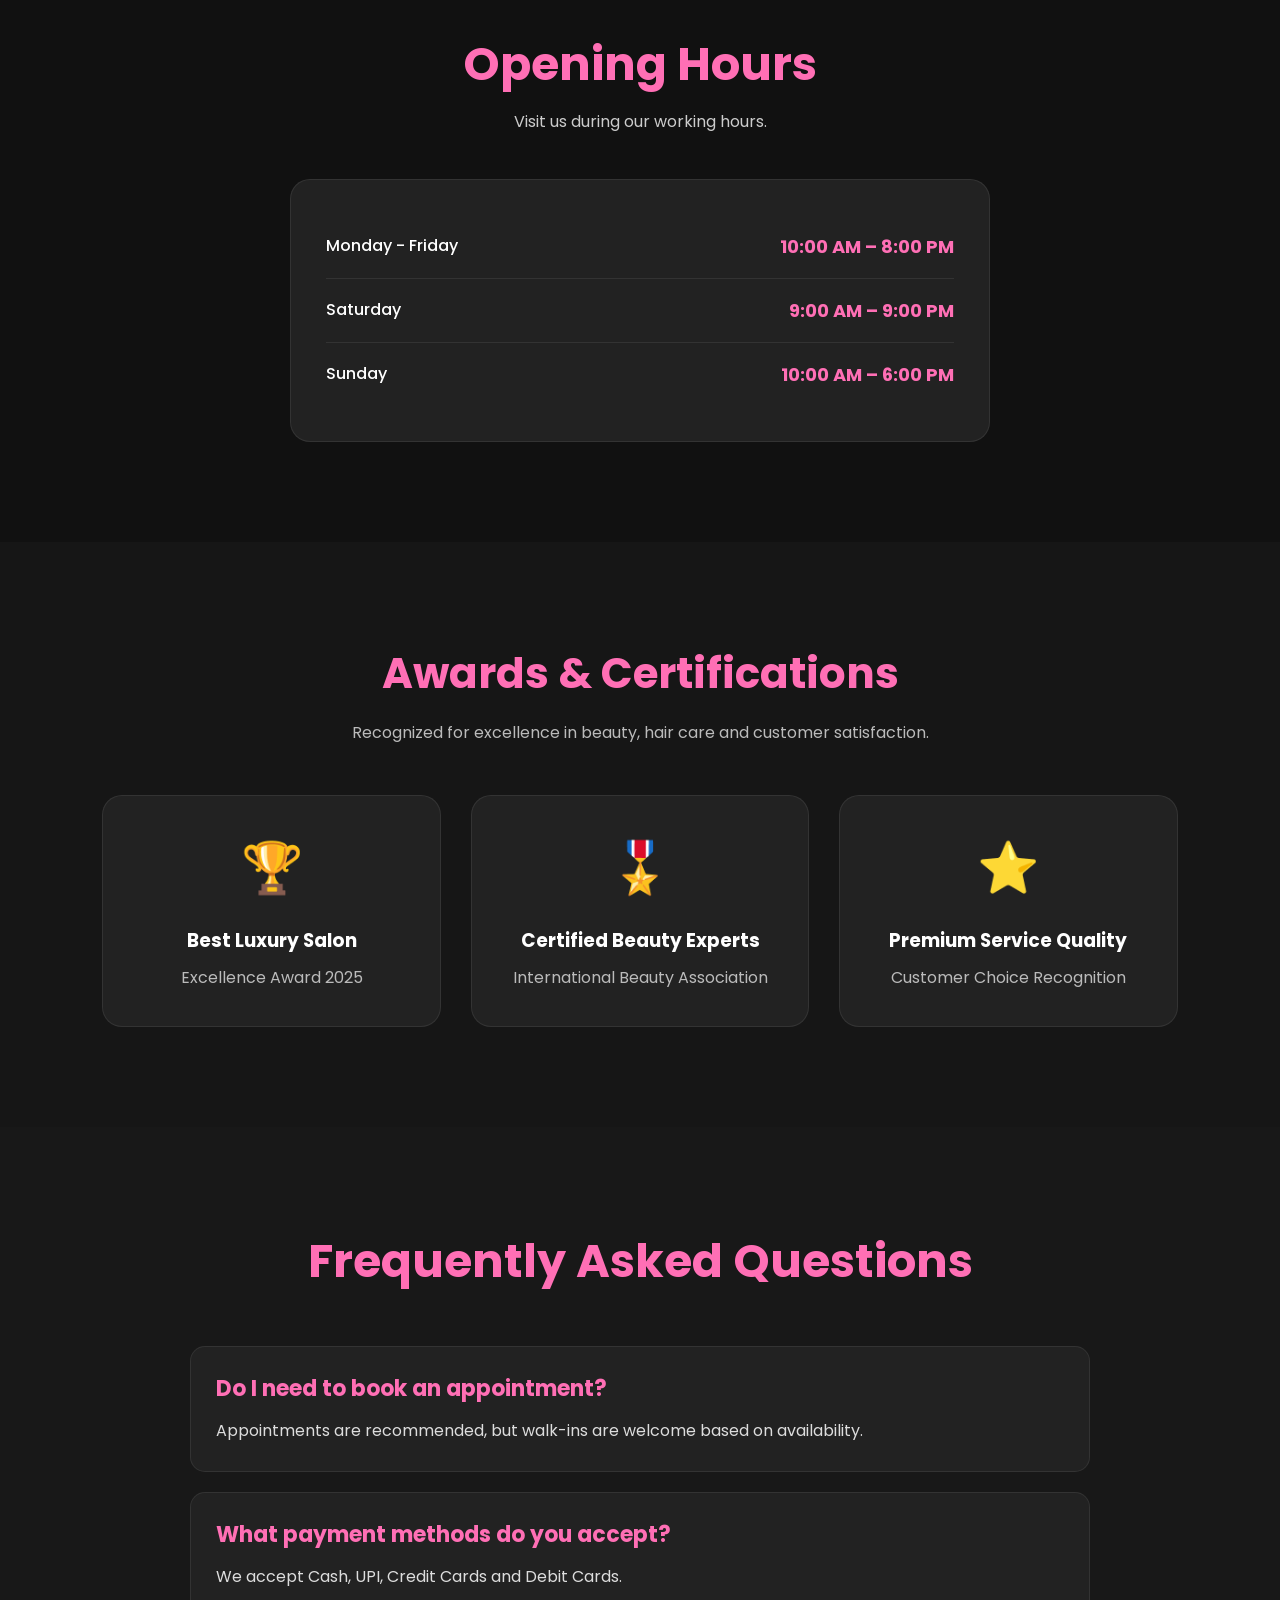
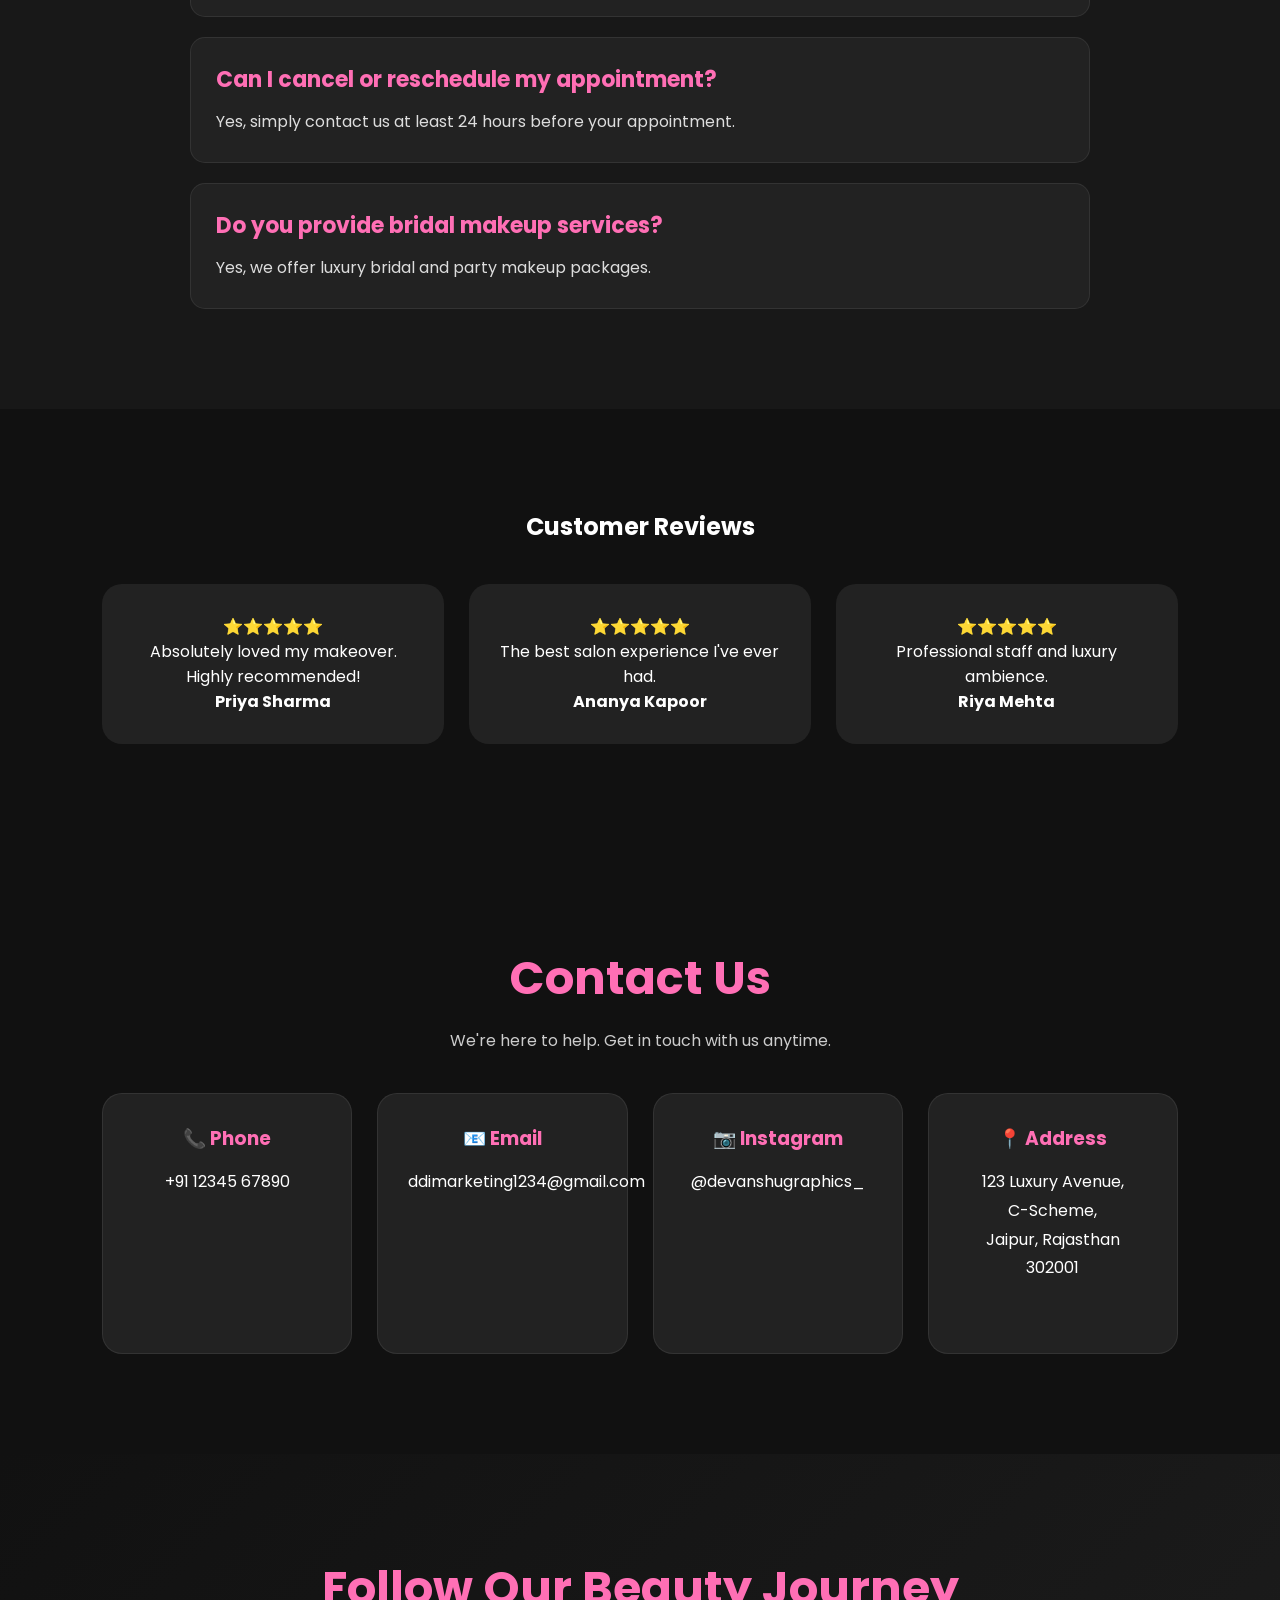
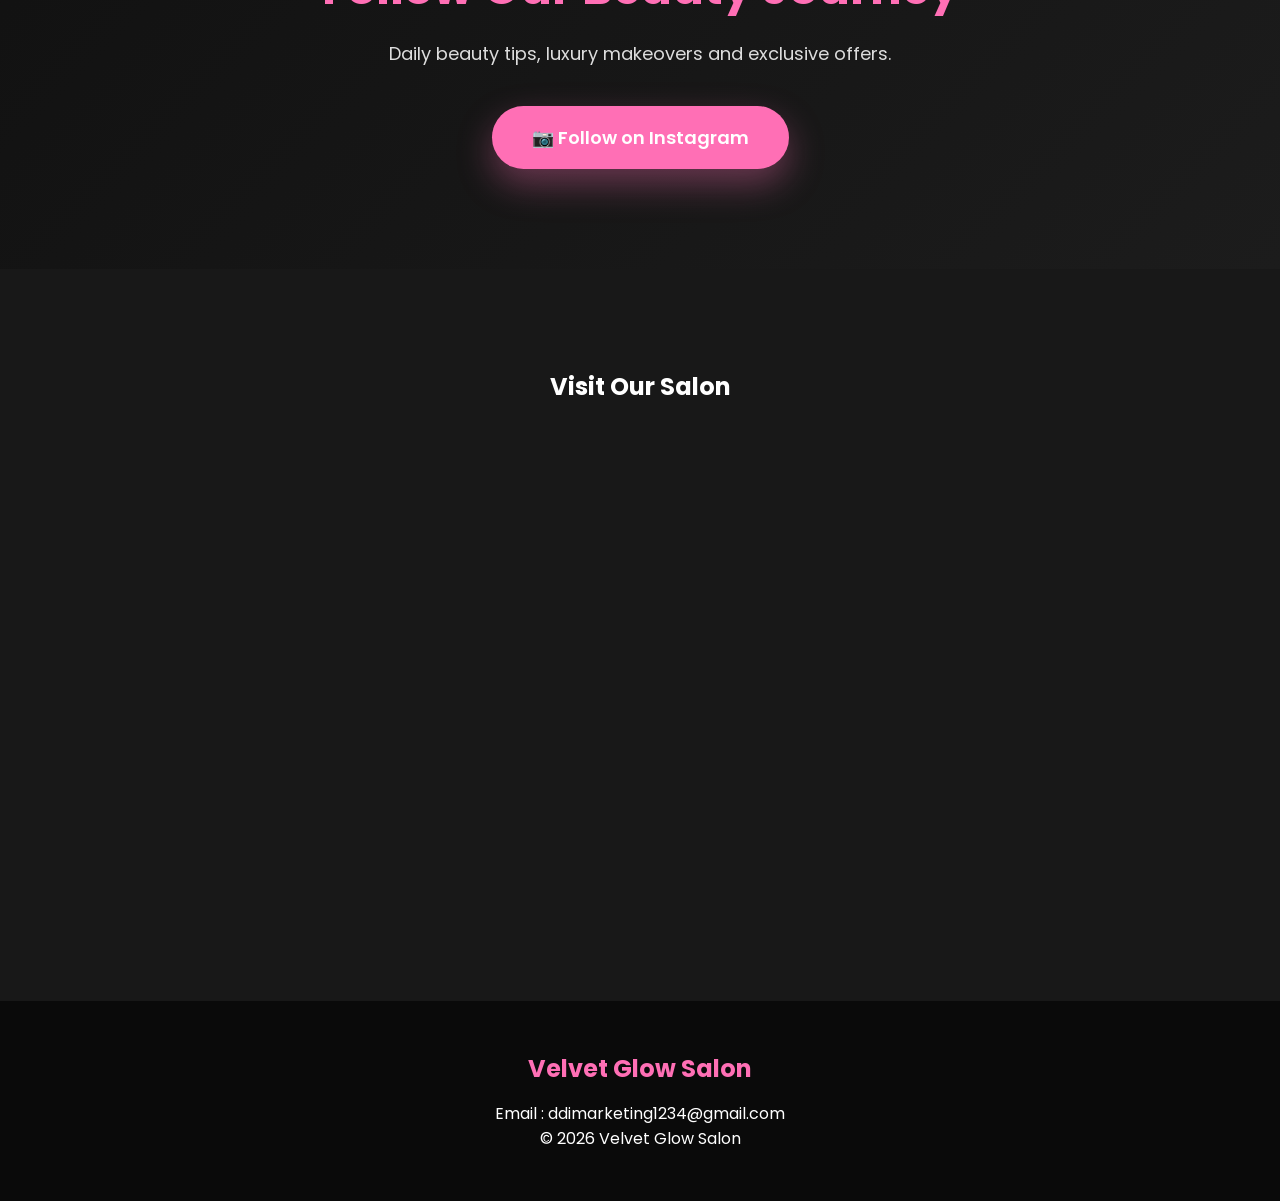
==== commit 201bc983: "Enhance SEO with additional meta tags Added meta tags for keywords, author, robots, and canonical li" ====
--- a/index.html
+++ b/index.html
@@ -13,6 +13,14 @@
 
 <meta name="description" content="Experience premium hair styling, beauty treatments, bridal makeup and skincare services at Velvet Glow Salon.">
 
+<meta name="keywords" content="Velvet Glow Salon, Hair Salon, Beauty Salon, Haircut, Bridal Makeup, Hair Spa, Skincare">
+
+<meta name="author" content="Velvet Glow Salon">
+
+<meta name="robots" content="index, follow">
+
+<link rel="canonical" href="https://devanshuwebsite.github.io/salon-demo/">
+
 <meta name="theme-color" content="#ff6fb5">
 
 <link rel="stylesheet" href="style.css">
@@ -24,8 +32,11 @@
 <link href="https://fonts.googleapis.com/css2?family=Poppins:wght@300;400;500;600;700&display=swap" rel="stylesheet">
 
 <link rel="icon" type="image/png" href="images/logo.png">
+
 <link rel="apple-touch-icon" href="images/logo.png">
+
 </head>
+
 
 <body>
 <div id="progress-bar"></div>
@@ -566,4 +577,4 @@
 
 </body>
 
-</html>+</html>
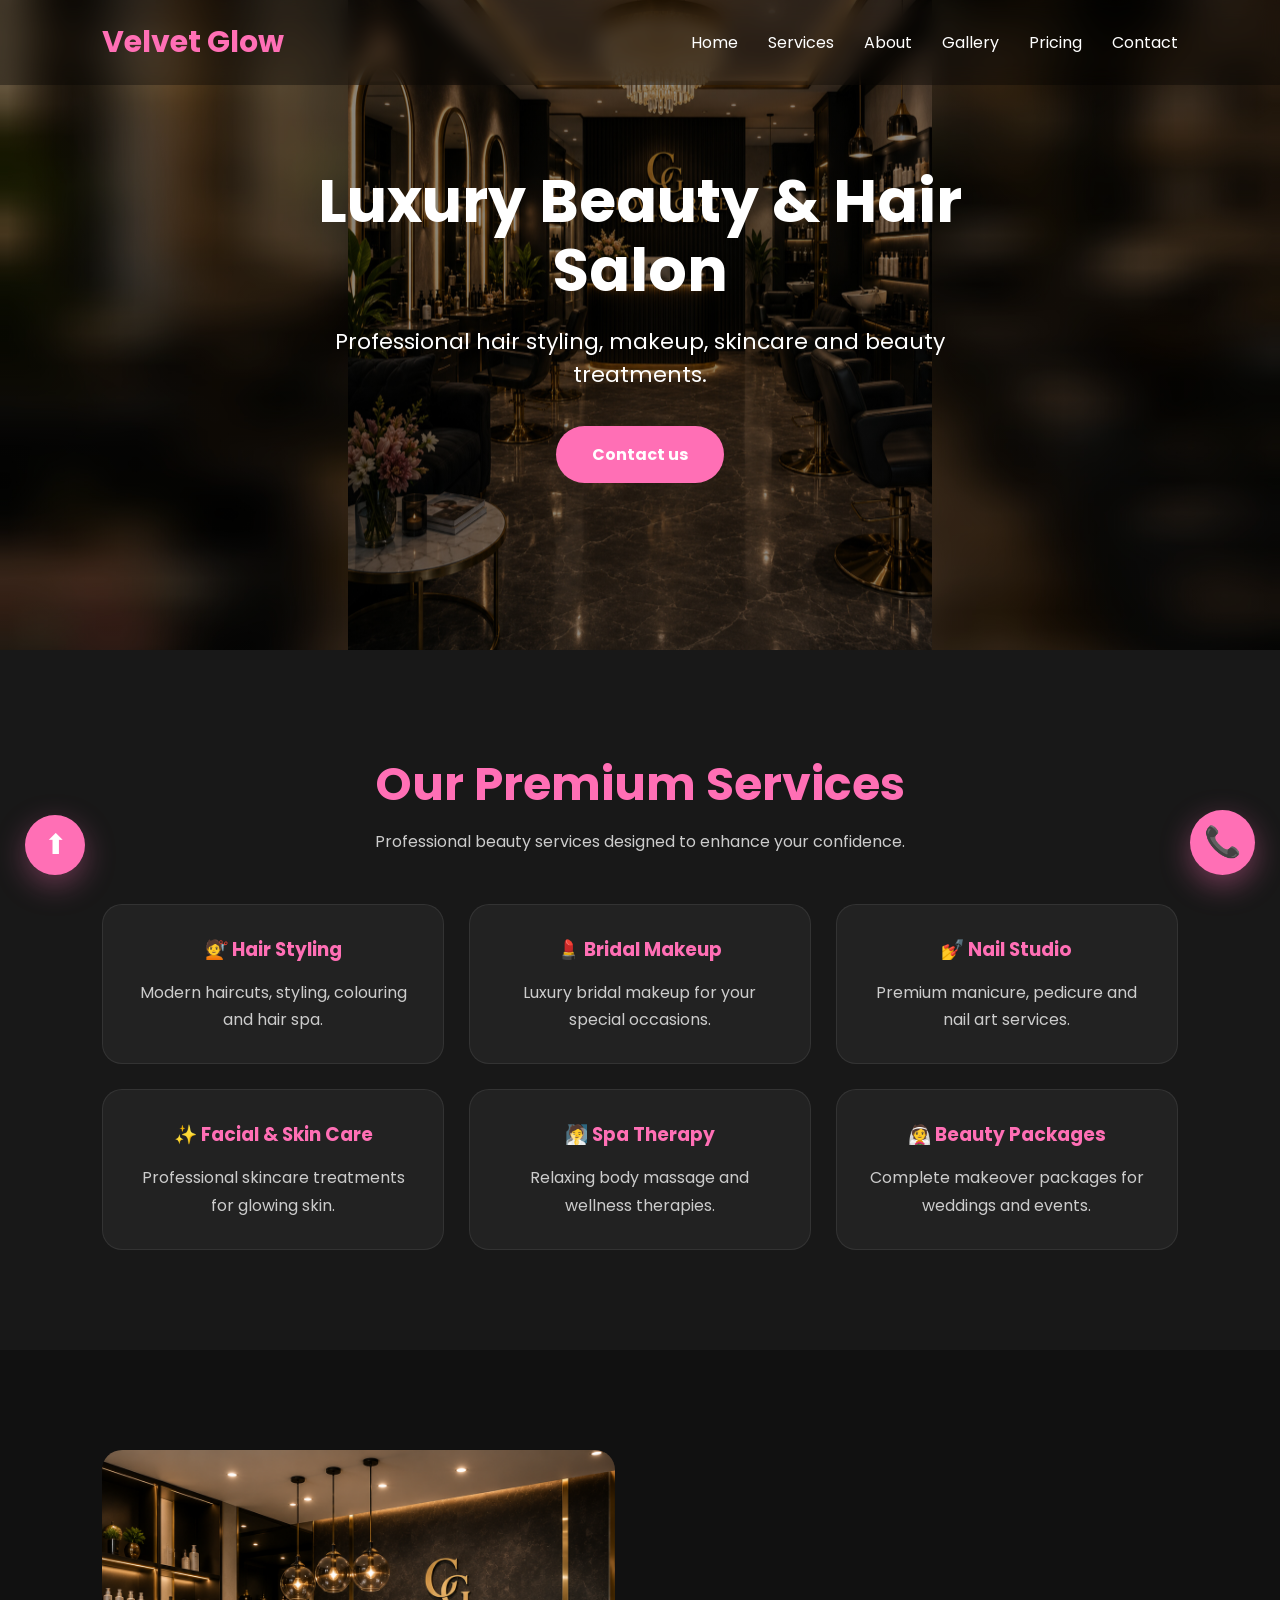
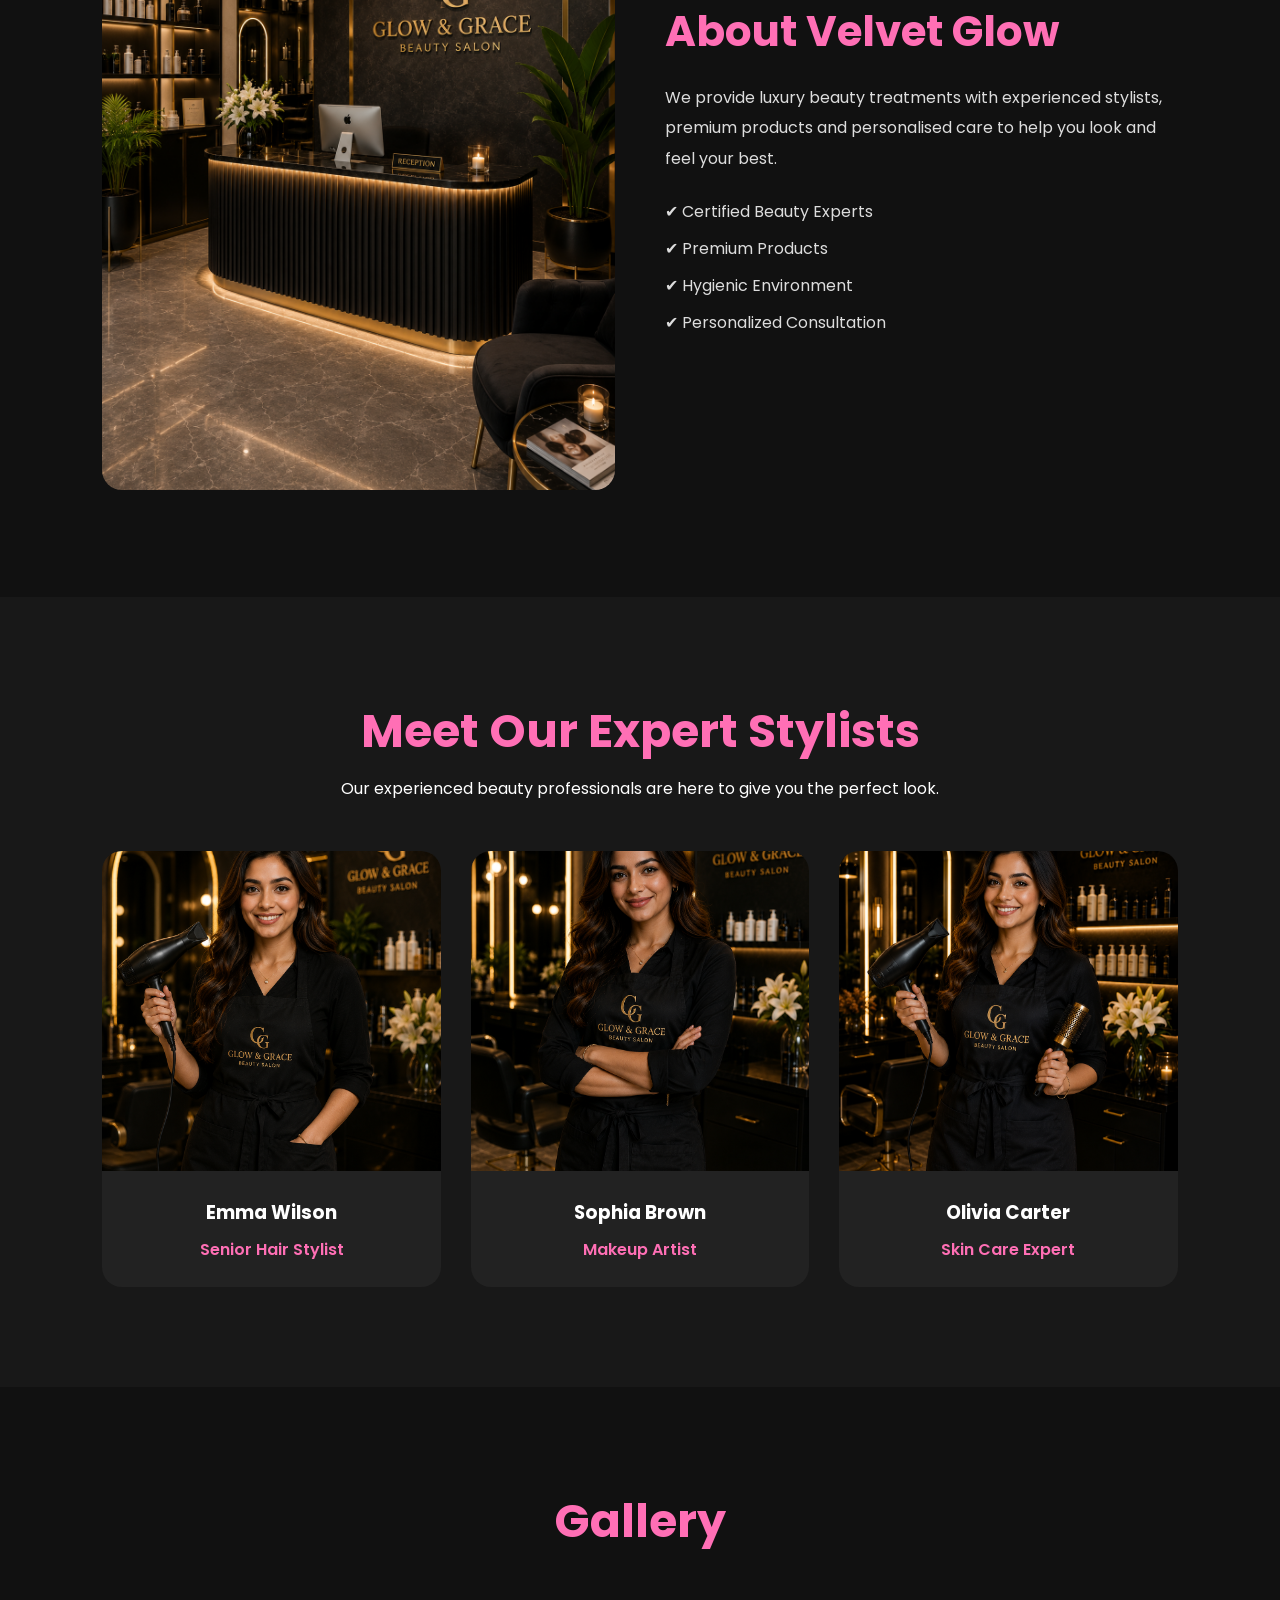
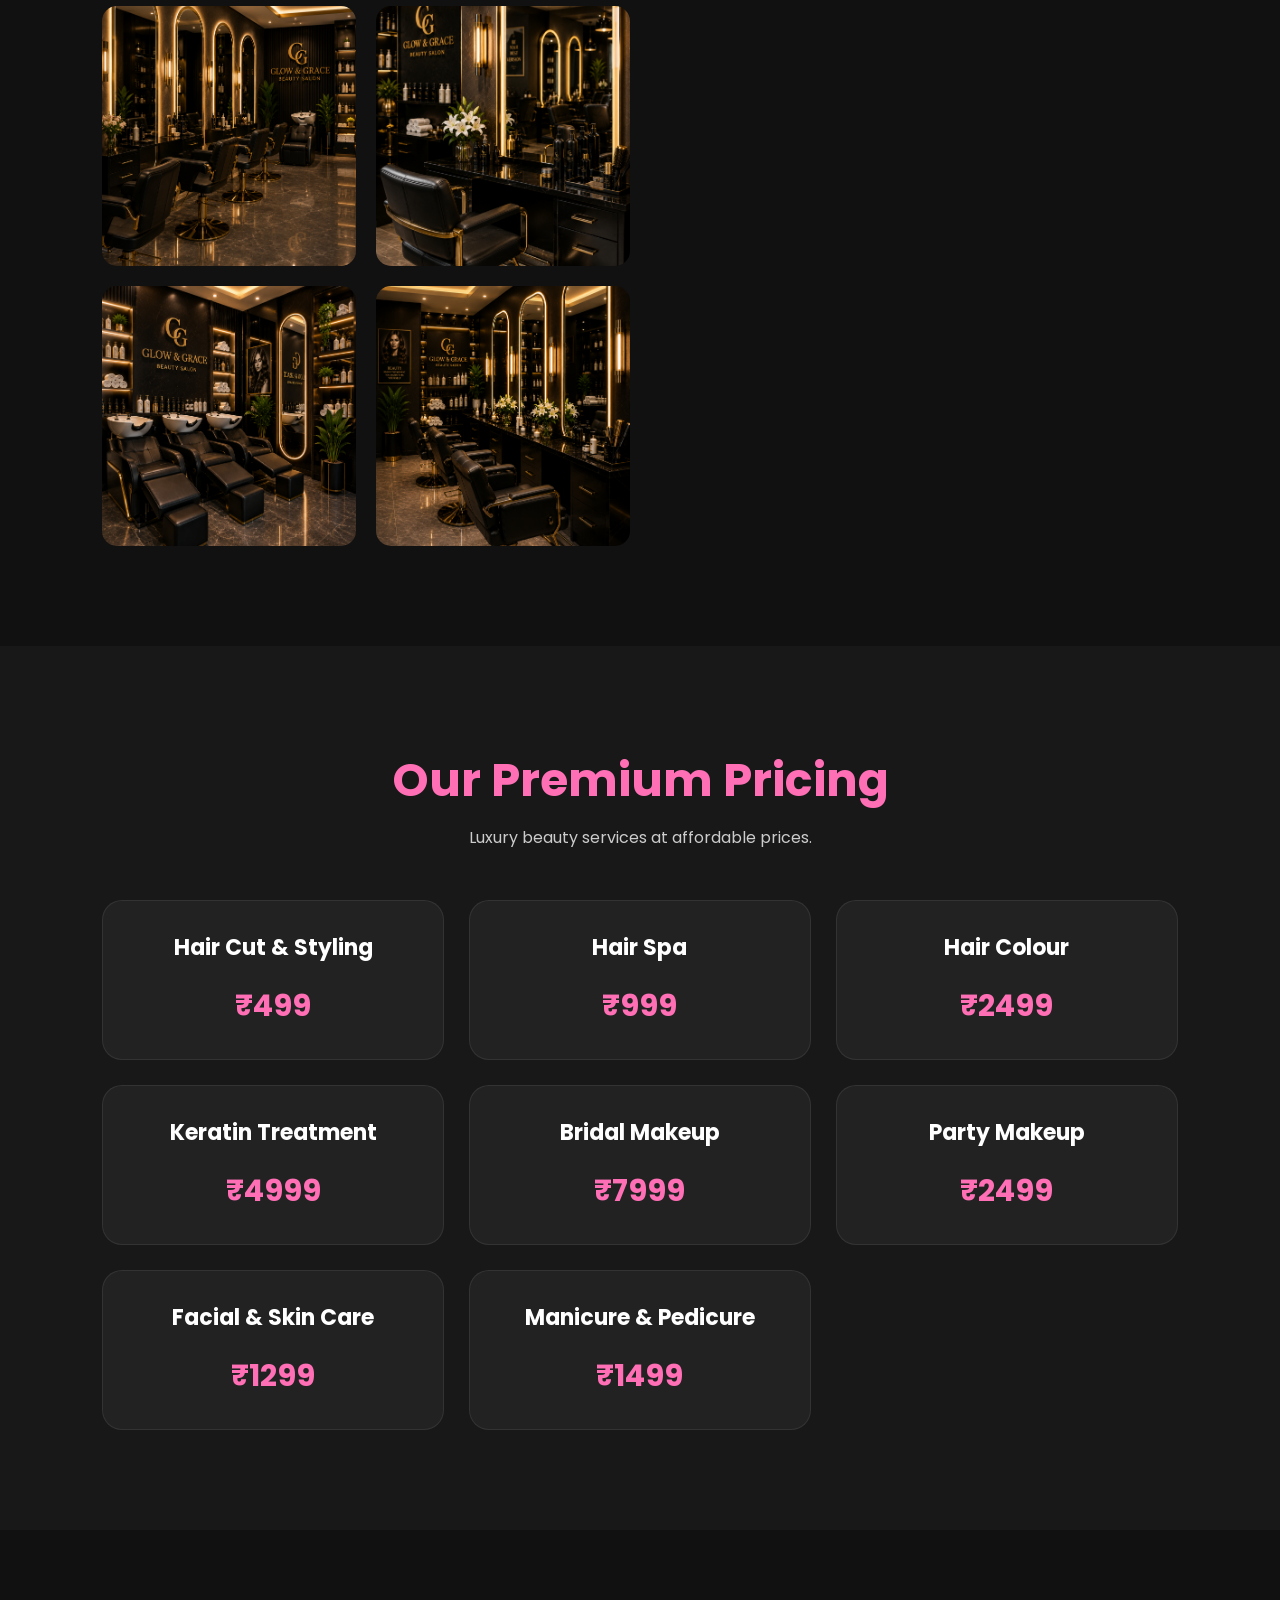
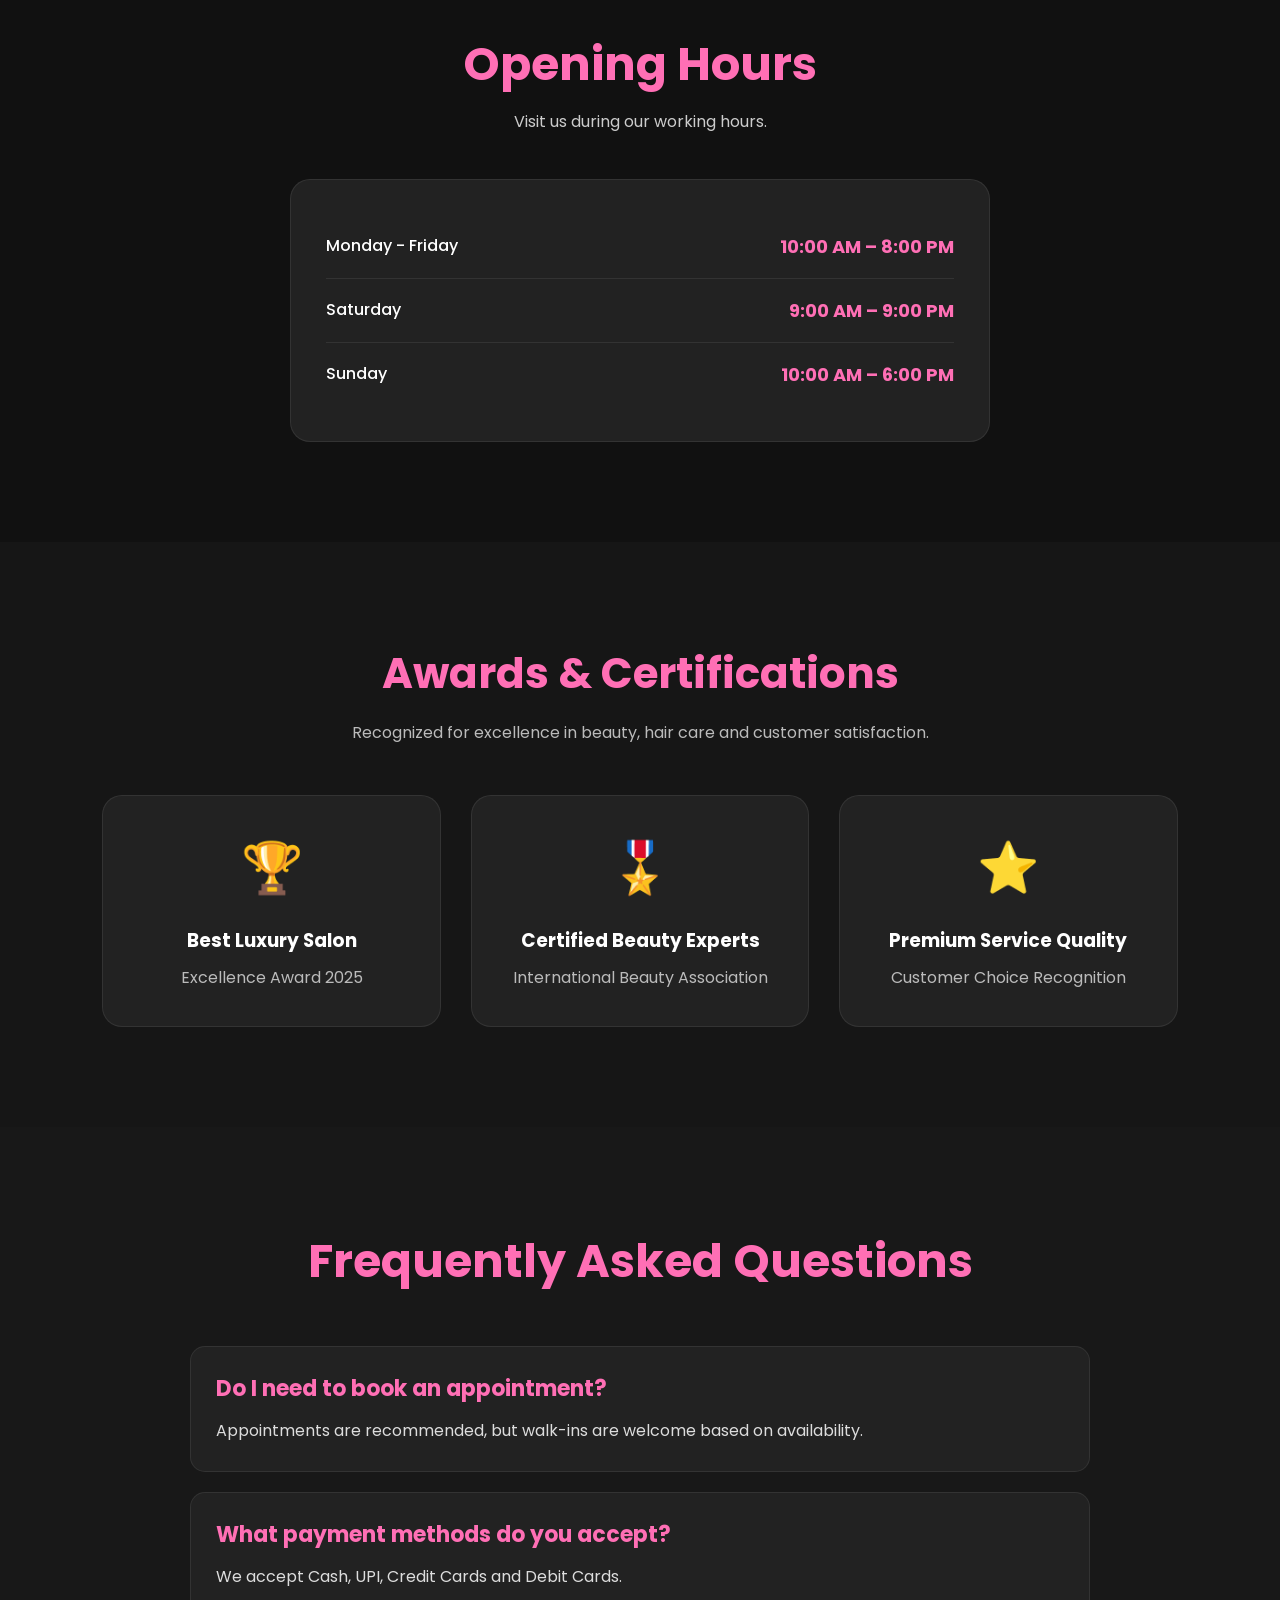
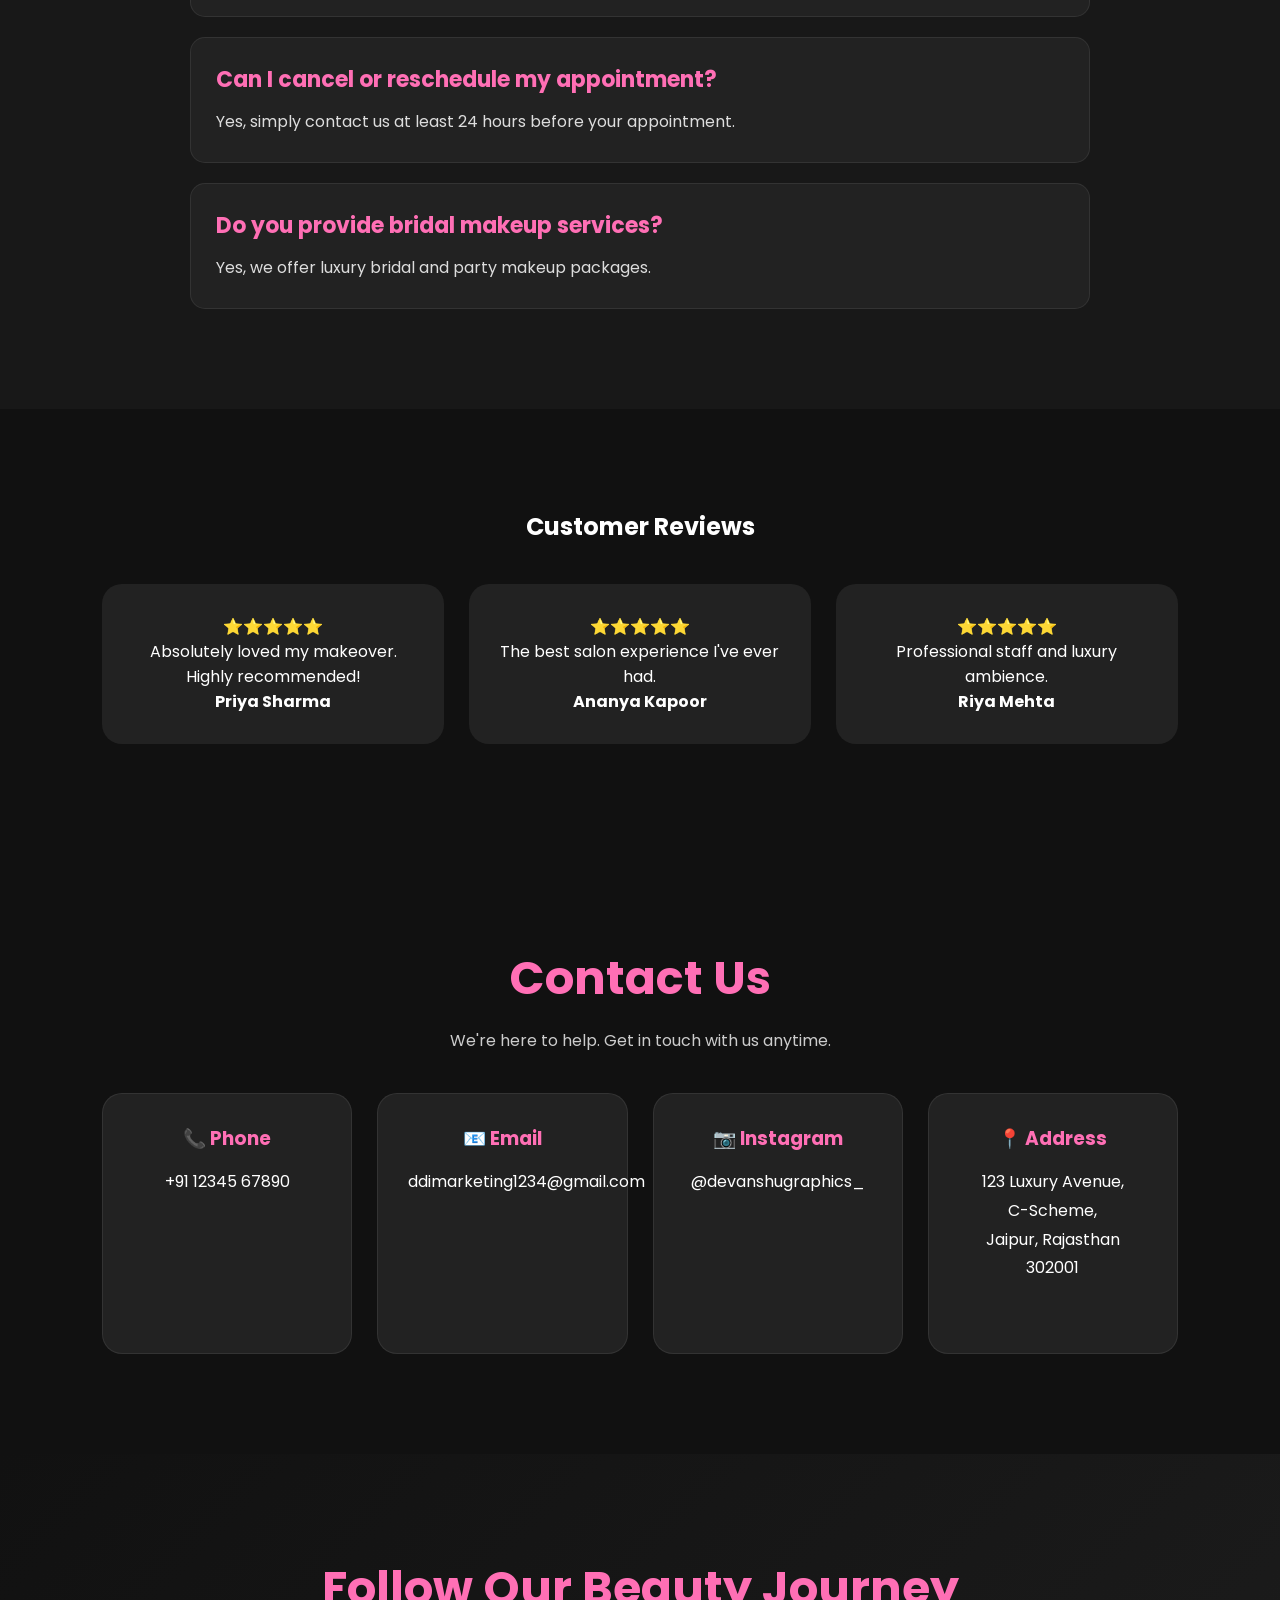
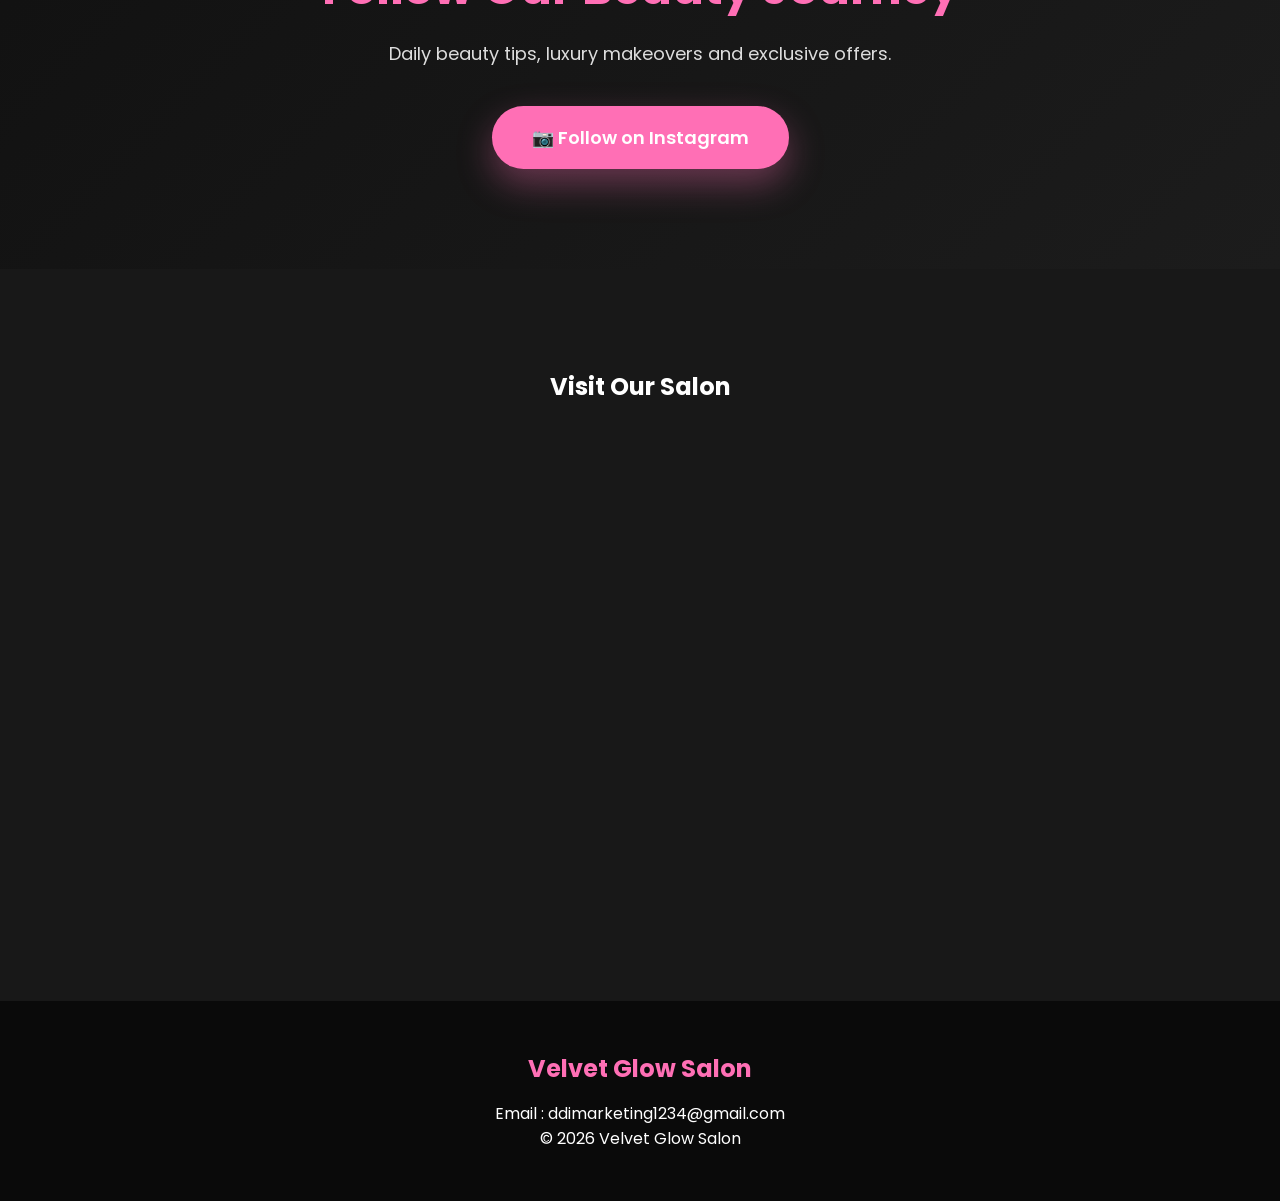
==== commit dc8ea934: "Integrate Google Analytics tracking code Added Google Analytics tracking code to the HTML file." ====
--- a/index.html
+++ b/index.html
@@ -34,6 +34,17 @@
 <link rel="icon" type="image/png" href="images/logo.png">
 
 <link rel="apple-touch-icon" href="images/logo.png">
+
+
+    <!-- Google Analytics (GA4) -->
+<script async src="https://www.googletagmanager.com/gtag/js?id=G-4TEXLRBEES"></script>
+<script>
+  window.dataLayer = window.dataLayer || [];
+  function gtag(){dataLayer.push(arguments);}
+  gtag('js', new Date());
+
+  gtag('config', 'G-4TEXLRBEES');
+</script>
 
 </head>
 
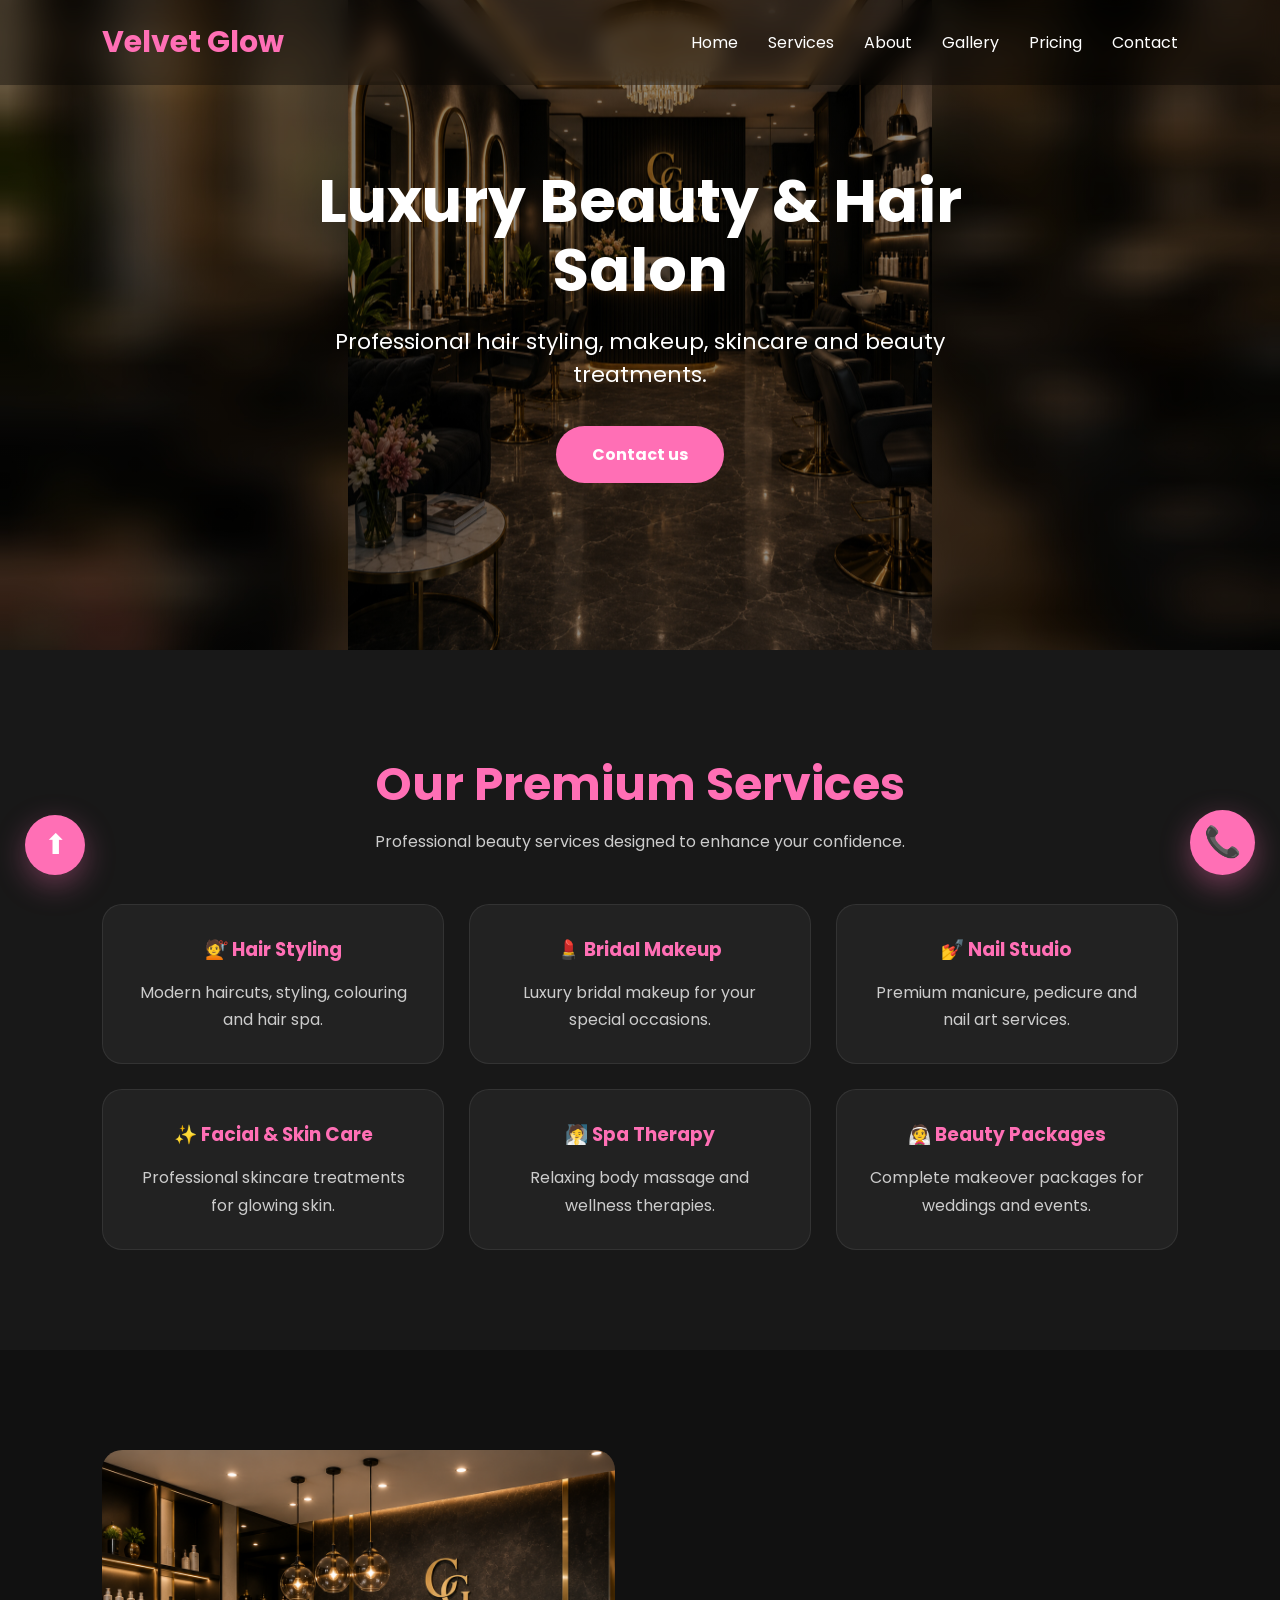
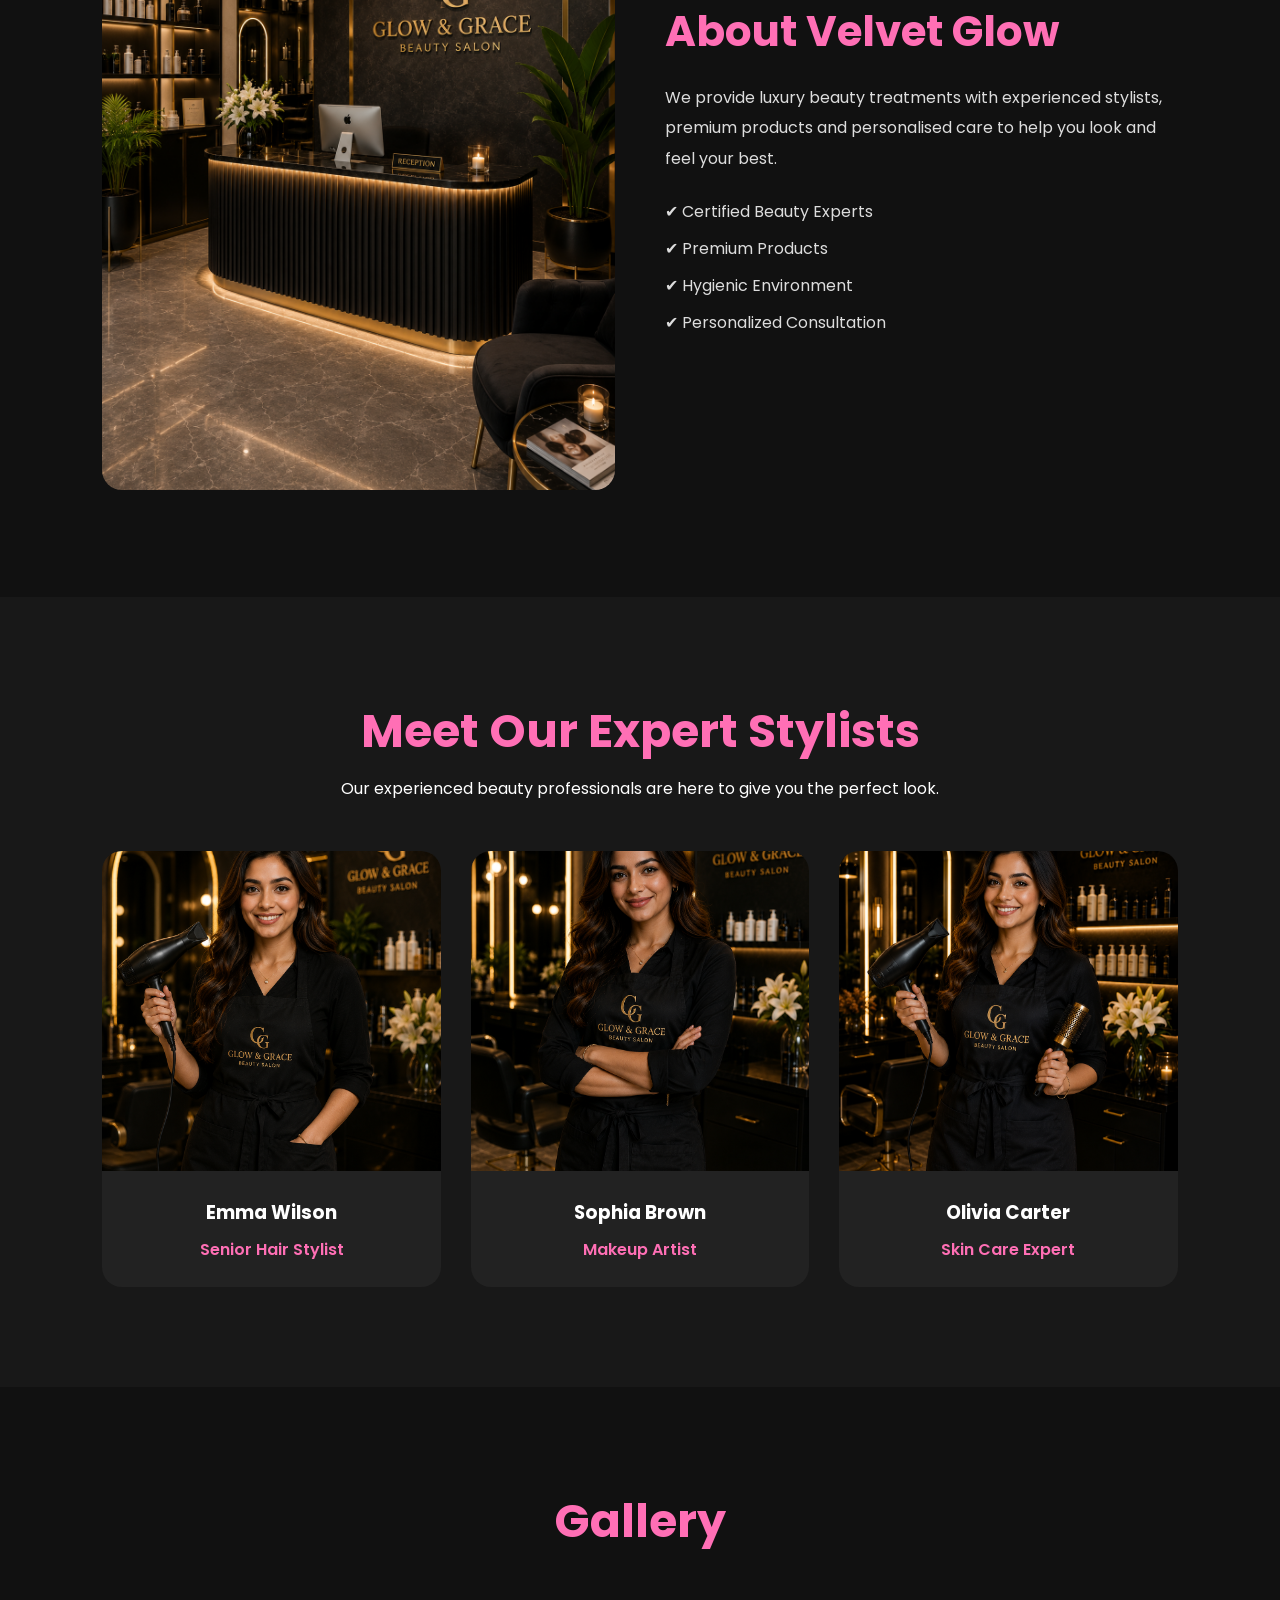
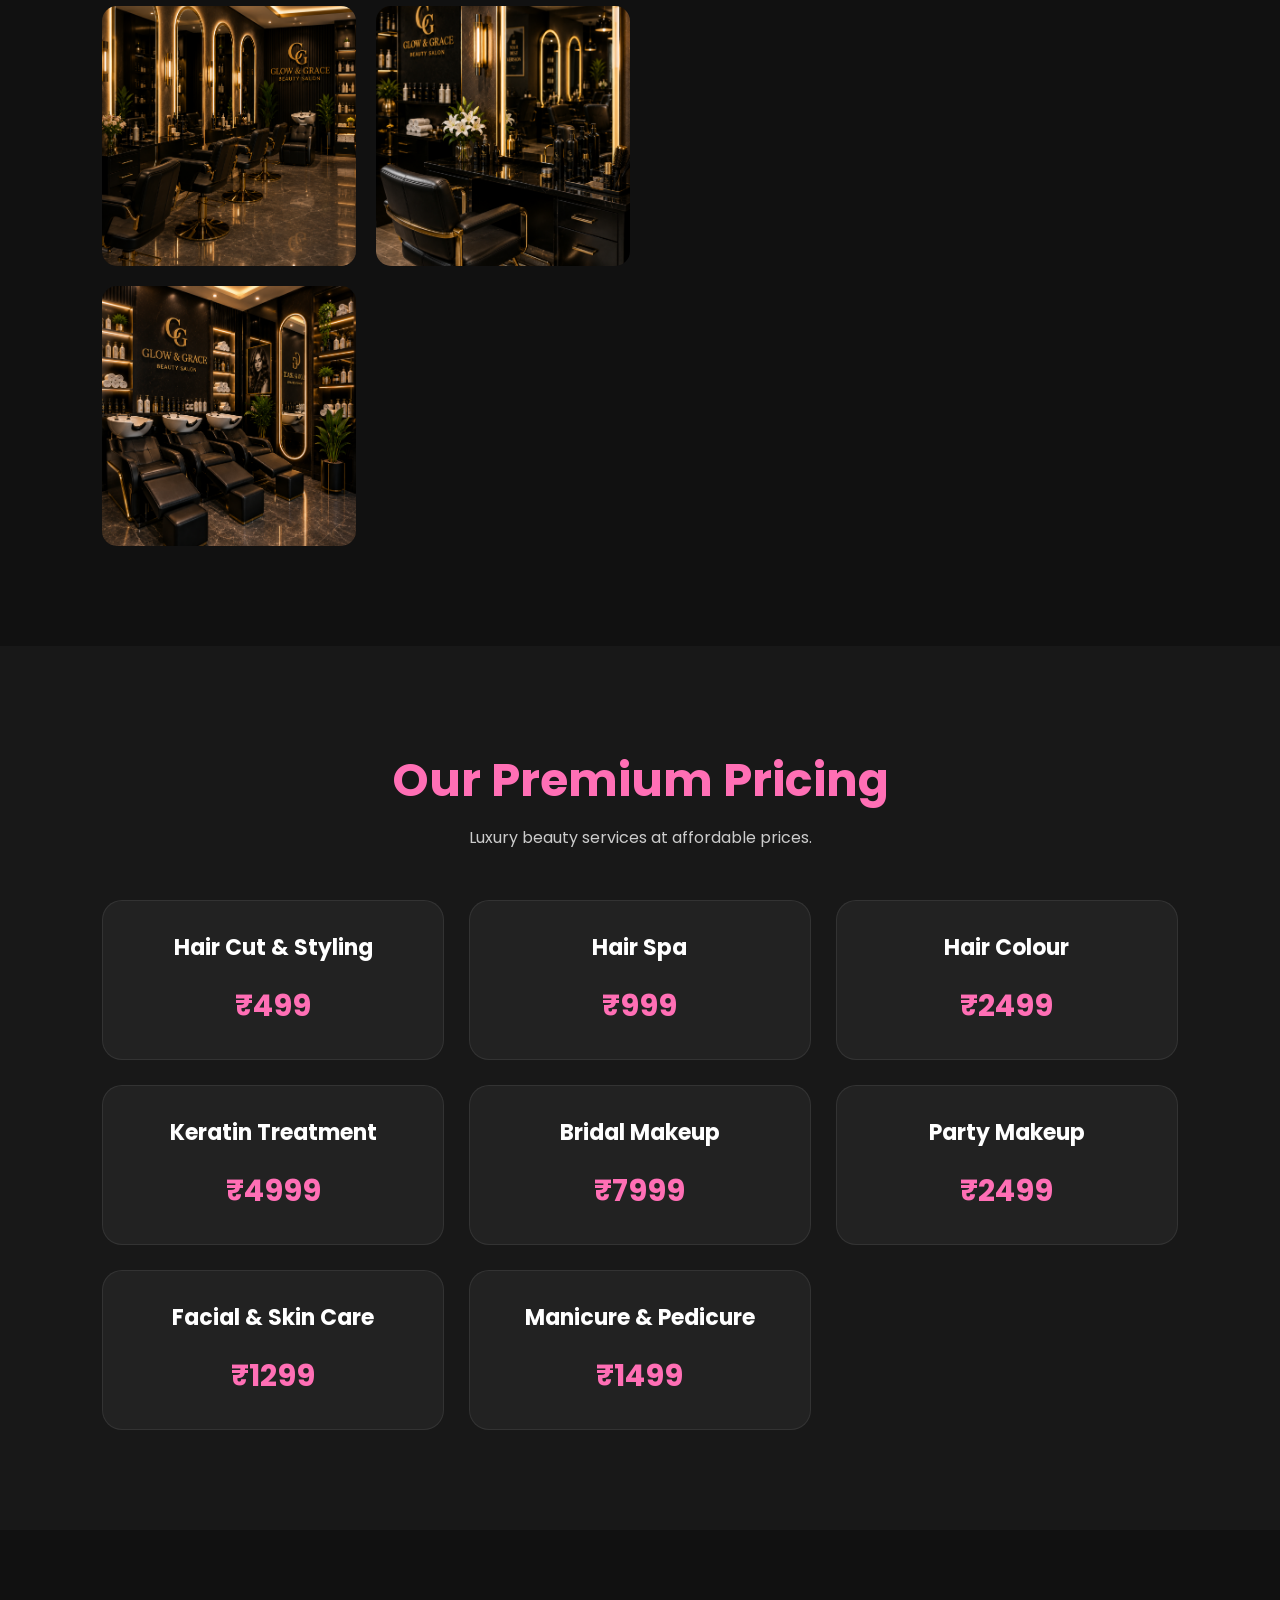
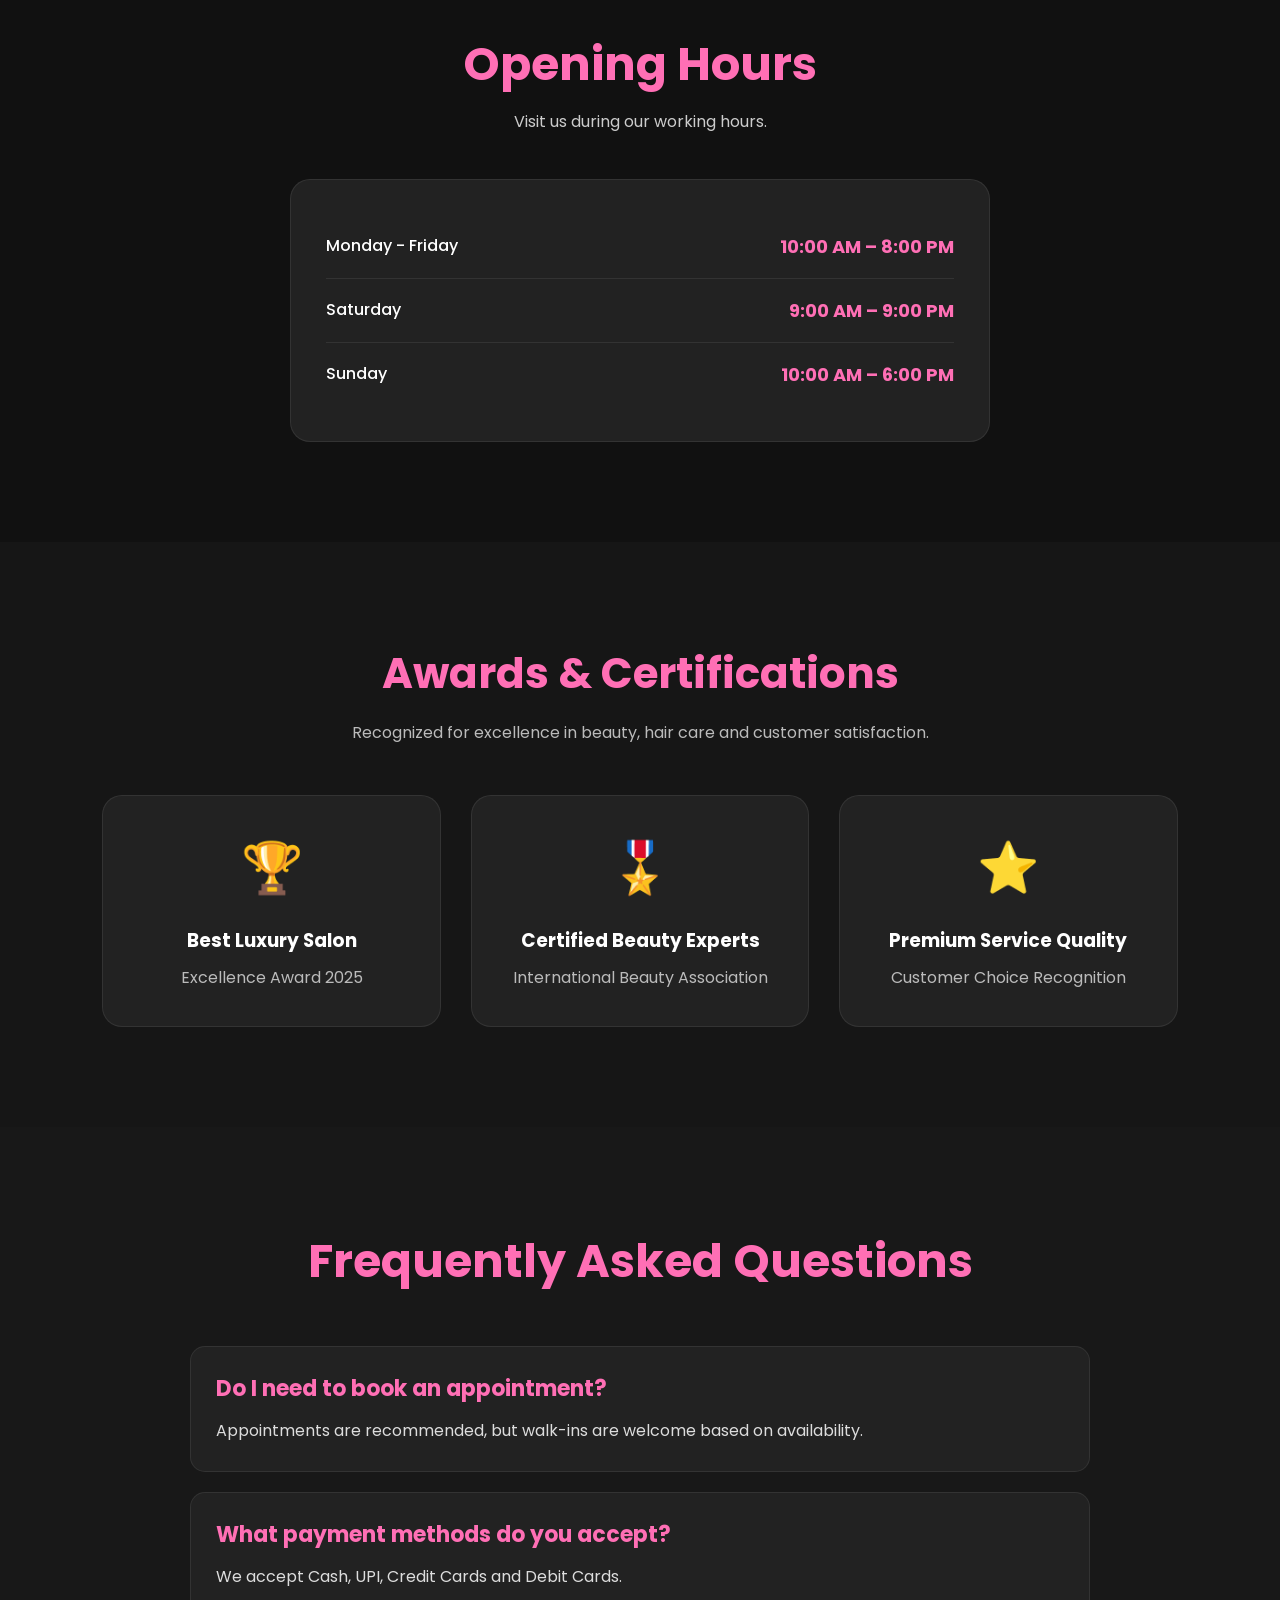
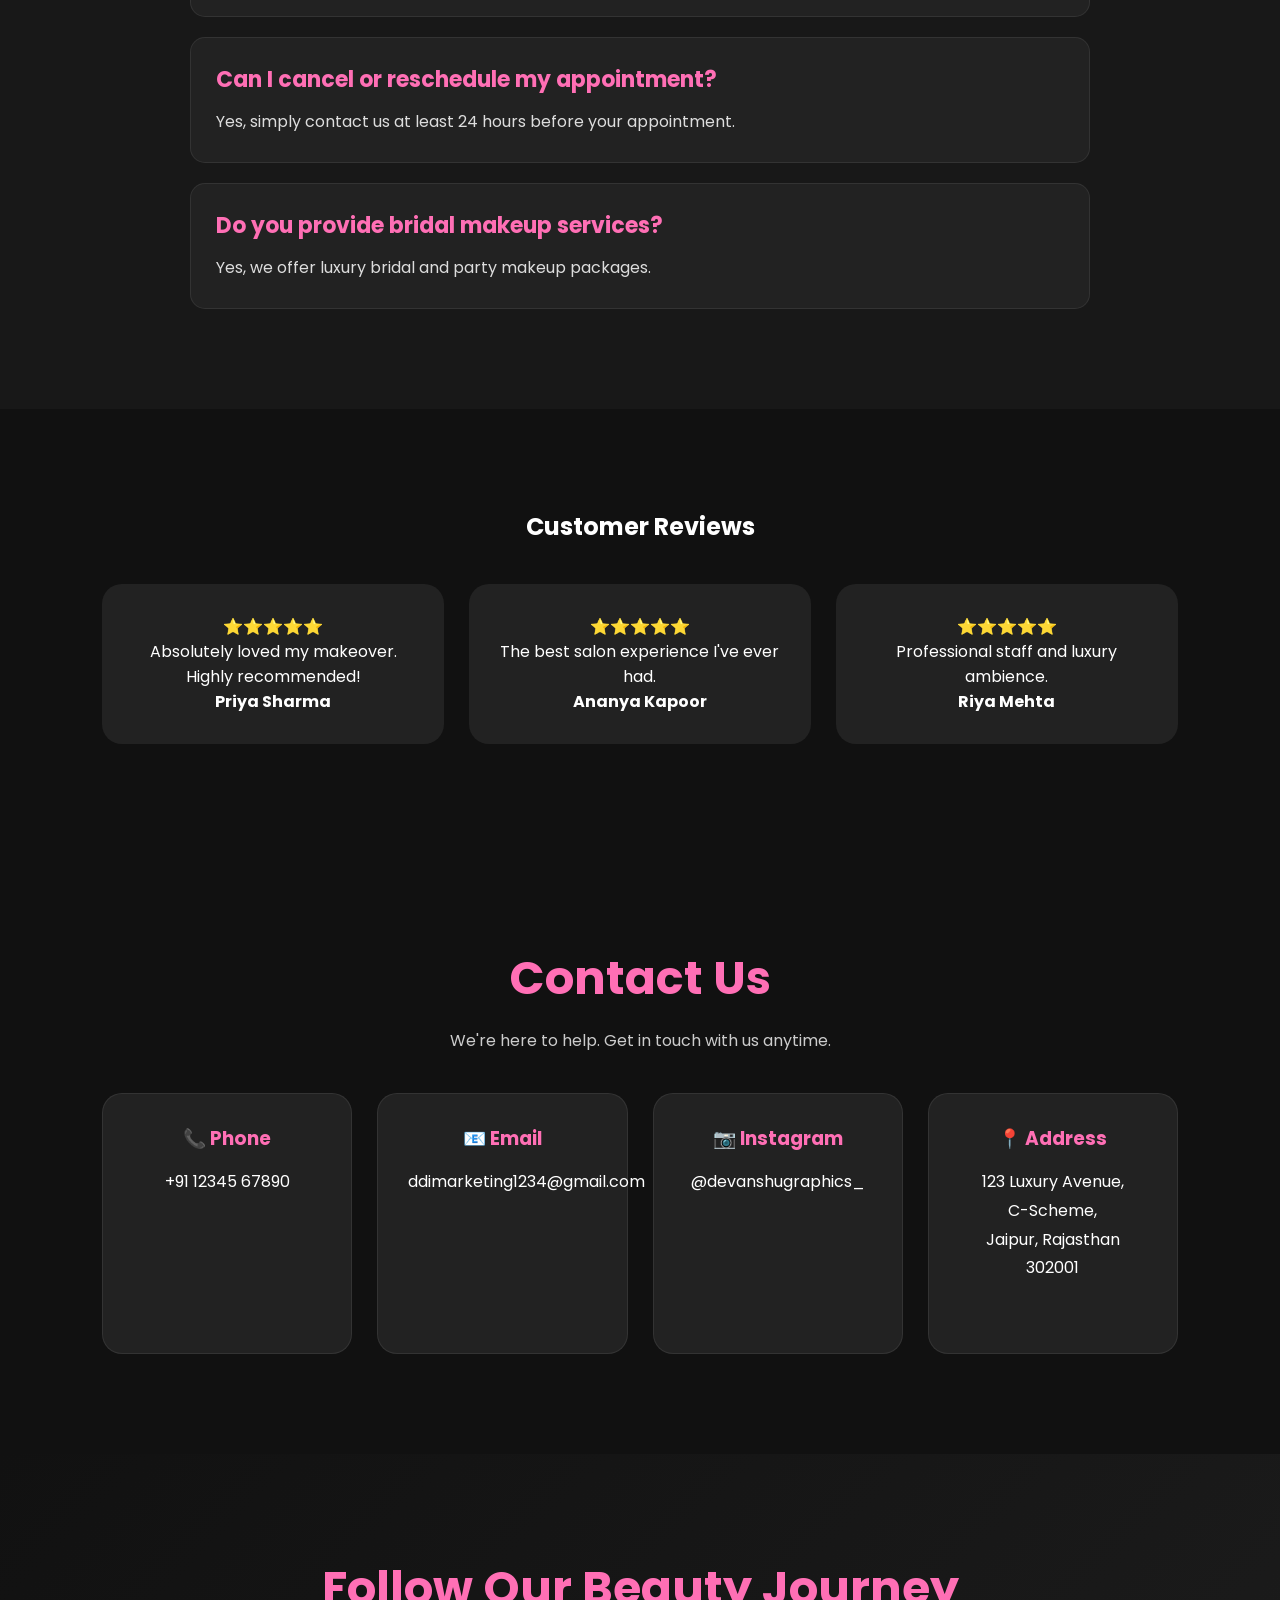
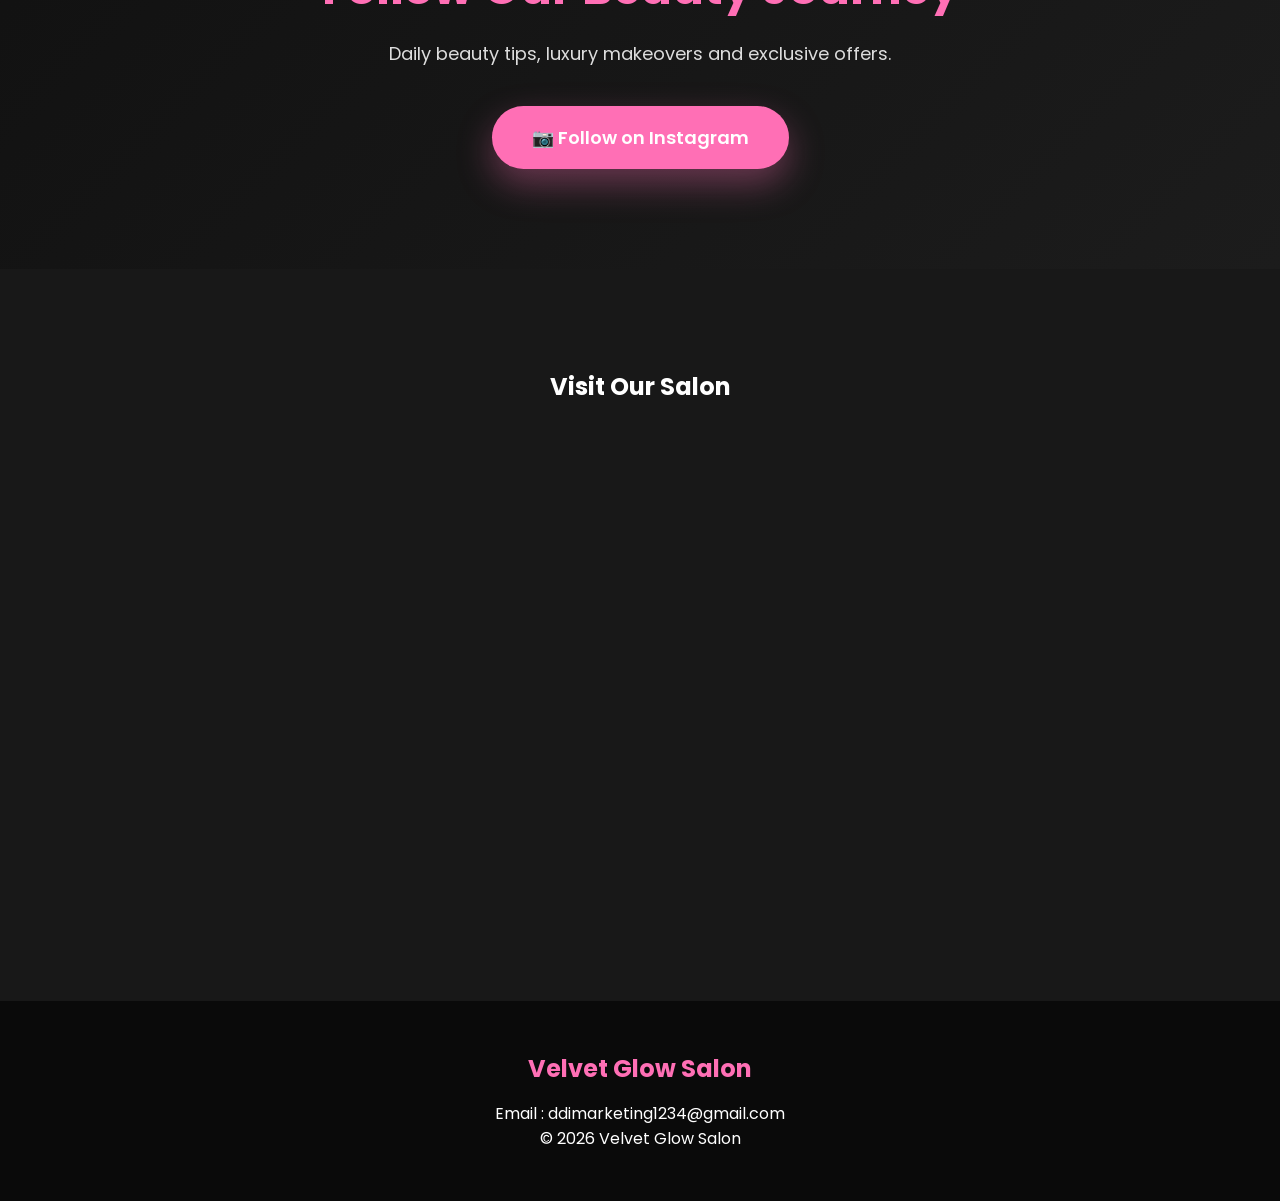
==== commit 899c1f90: "Add Open Graph and Twitter Card meta tags Added Open Graph and Twitter Card meta tags for improved s" ====
--- a/index.html
+++ b/index.html
@@ -21,6 +21,20 @@
 
 <link rel="canonical" href="https://devanshuwebsite.github.io/salon-demo/">
 
+<!-- Open Graph Tags -->
+<meta property="og:title" content="Velvet Glow Salon | Luxury Hair & Beauty Studio">
+<meta property="og:description" content="Premium hair styling, bridal makeup, skincare and beauty treatments at Velvet Glow Salon.">
+<meta property="og:image" content="https://devanshuwebsite.github.io/salon-demo/images/logo.png">
+<meta property="og:url" content="https://devanshuwebsite.github.io/salon-demo/">
+<meta property="og:type" content="website">
+
+<!-- Twitter Card Tags -->
+<meta name="twitter:card" content="summary_large_image">
+<meta name="twitter:title" content="Velvet Glow Salon | Luxury Hair & Beauty Studio">
+<meta name="twitter:description" content="Premium hair styling, bridal makeup, skincare and beauty treatments.">
+<meta name="twitter:image" content="https://devanshuwebsite.github.io/salon-demo/images/logo.png">
+
+    
 <meta name="theme-color" content="#ff6fb5">
 
 <link rel="stylesheet" href="style.css">
